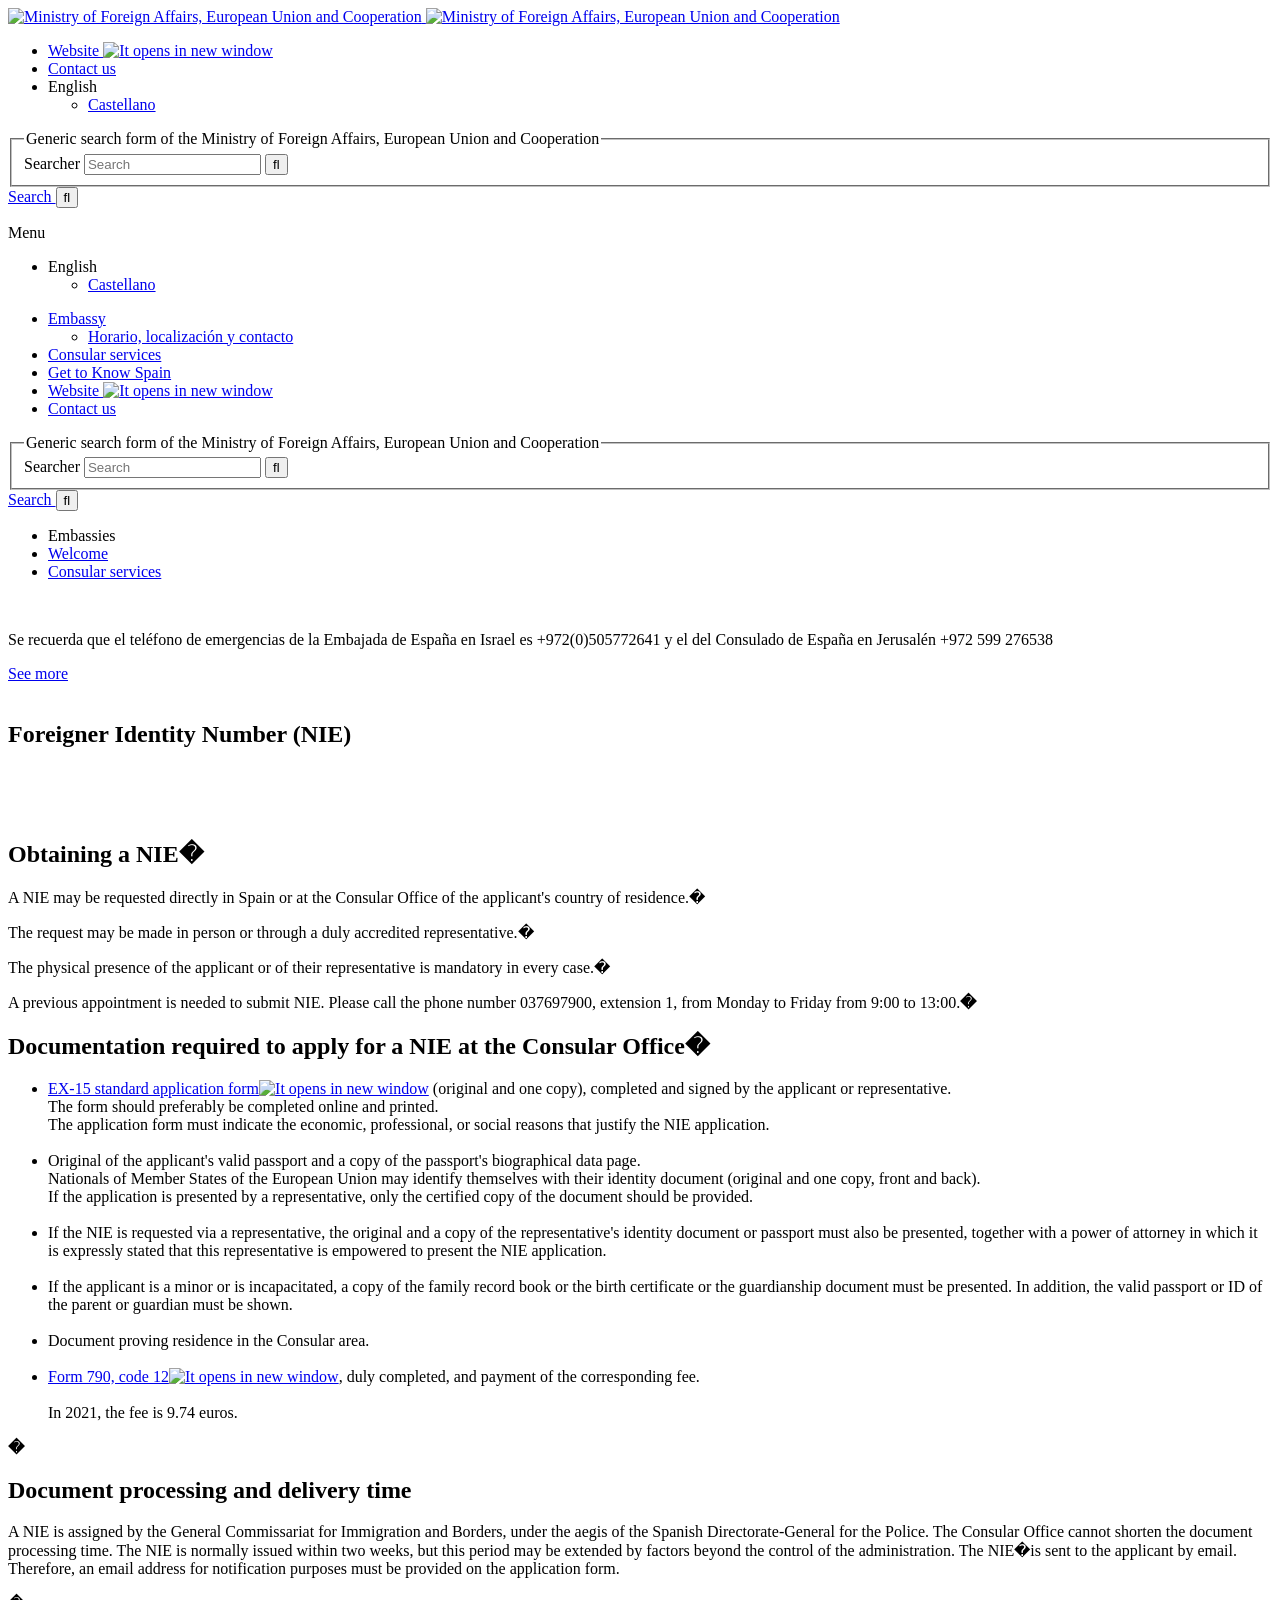
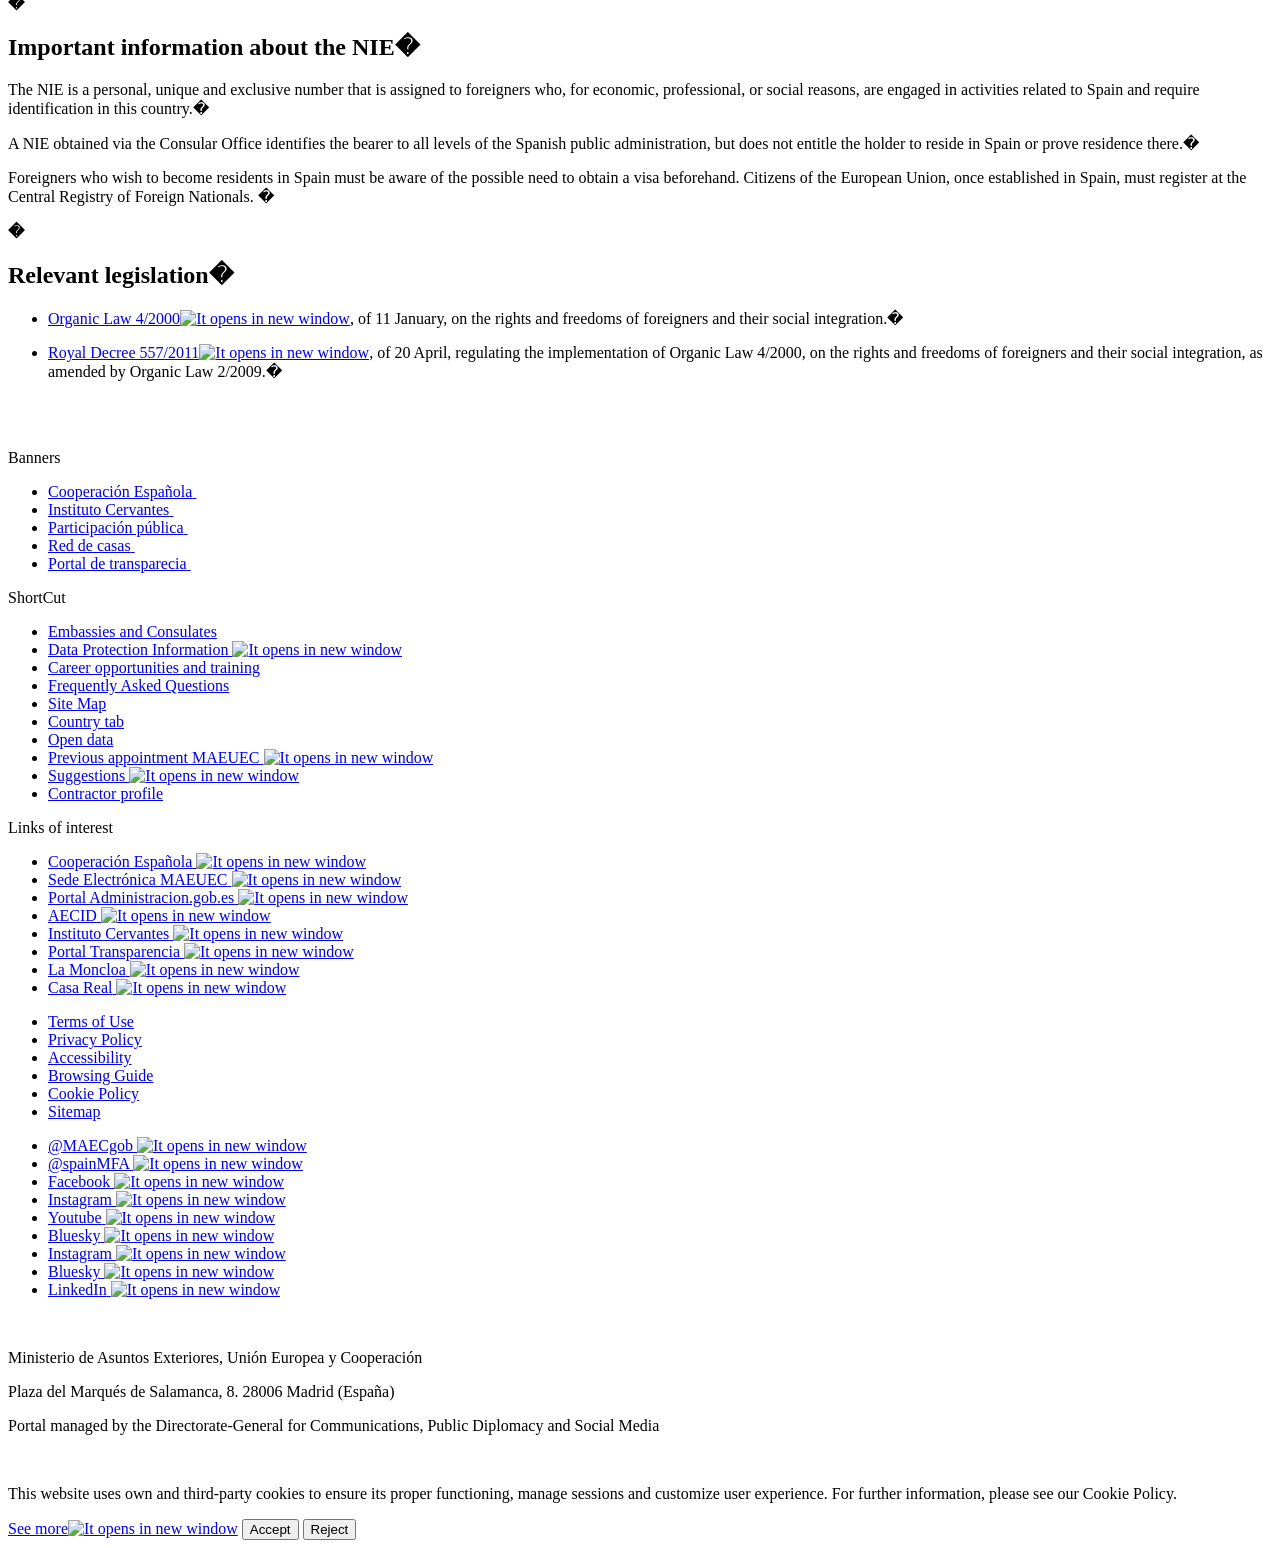
==== Exterior.html @ f7dedd5a "first commit / added a Scraper" ====
<!DOCTYPE html><html dir="ltr" lang="en-US"><head><meta http-equiv="X-UA-Compatible" content="IE=Edge"><meta name="viewport" content="width=device-width, initial-scale=1.0"><meta charset="utf-8"><meta name="google-site-verification" content="euDKNaMjl2_9D647EUohNILOEErAyKX3c_TVLtYQBLE"><link rel="shortcut icon" href="images/Favicon.ico" type="image/vnd.microsoft.icon" id="favicon"><title>Foreigner Identity Number (NIE)</title><script src="js/initstrings.js"></script><script src="js/init.js"></script><script src="ScriptResource.axd"></script><script src="js/blank.js"></script><script src="ScriptResource_1.axd"></script><script>RegisterSod("require.js","\u002f_layouts\u002f15\u002frequire.js?rev=4UhLIF\u00252FezOvmGnh\u00252Fs0LLpA\u00253D\u00253DTAG0");</script><script>RegisterSod("strings.js","\u002f_layouts\u002f15\u002f3082\u002fstrings.js?rev=L3YO7EIa1vDmCtORuAnTsQ\u00253D\u00253DTAG0");</script><script>RegisterSod("sp.res.resx","\u002f_layouts\u002f15\u002f3082\u002fsp.res.js?rev=J\u00252BxNHd1ikIXlPBl\u00252FKw\u00252FybQ\u00253D\u00253DTAG0");</script><script>RegisterSod("sp.runtime.js","\u002f_layouts\u002f15\u002fsp.runtime.js?rev=QZuY9EfO812\u00252FHP6vKipQPQ\u00253D\u00253DTAG0");RegisterSodDep("sp.runtime.js","sp.res.resx");</script><script>RegisterSod("sp.js","\u002f_layouts\u002f15\u002fsp.js?rev=IOhwsS2jiKK0lsxWx1LfFA\u00253D\u00253DTAG0");RegisterSodDep("sp.js","sp.runtime.js");RegisterSodDep("sp.js","sp.ui.dialog.js");RegisterSodDep("sp.js","sp.res.resx");</script><script>RegisterSod("sp.init.js","\u002f_layouts\u002f15\u002fsp.init.js?rev=v7C9ZcXmEYuhjJNLnCo66A\u00253D\u00253DTAG0");</script><script>RegisterSod("sp.ui.dialog.js","\u002f_layouts\u002f15\u002fsp.ui.dialog.js?rev=QfcC7vHW7hXFYDxqmPkuwQ\u00253D\u00253DTAG0");RegisterSodDep("sp.ui.dialog.js","sp.init.js");RegisterSodDep("sp.ui.dialog.js","sp.res.resx");</script><script>RegisterSod("core.js","\u002f_layouts\u002f15\u002fcore.js?rev=9kCBQNkpbQYAoiVcZpdkJA\u00253D\u00253DTAG0");RegisterSodDep("core.js","strings.js");</script><script>RegisterSod("menu.js","\u002f_layouts\u002f15\u002fmenu.js?rev=8L\u00252BIY1hT\u00252BbaFStnW1t8DHA\u00253D\u00253DTAG0");</script><script>RegisterSod("mQuery.js","\u002f_layouts\u002f15\u002fmquery.js?rev=G0XIYJI9ofOrcdJaLkhB7Q\u00253D\u00253DTAG0");</script><script>RegisterSod("callout.js","\u002f_layouts\u002f15\u002fcallout.js?rev=abeY2vrdWuf5SFGyZz0ZIA\u00253D\u00253DTAG0");RegisterSodDep("callout.js","strings.js");RegisterSodDep("callout.js","mQuery.js");RegisterSodDep("callout.js","core.js");</script><script>RegisterSod("sp.core.js","\u002f_layouts\u002f15\u002fsp.core.js?rev=bOK\u00252Bug\u00252FpfAotn0K8lTrAmw\u00253D\u00253DTAG0");RegisterSodDep("sp.core.js","strings.js");RegisterSodDep("sp.core.js","sp.init.js");RegisterSodDep("sp.core.js","core.js");</script><script>RegisterSod("clienttemplates.js","\u002f_layouts\u002f15\u002fclienttemplates.js?rev=oCuPrViEzAn0pDKB8CF8Zg\u00253D\u00253DTAG0");</script><script>RegisterSod("sharing.js","\u002f_layouts\u002f15\u002fsharing.js?rev=i\u00252BpkUadbMp0SRKzd7VVHng\u00253D\u00253DTAG0");RegisterSodDep("sharing.js","strings.js");RegisterSodDep("sharing.js","mQuery.js");RegisterSodDep("sharing.js","clienttemplates.js");RegisterSodDep("sharing.js","core.js");</script><script>RegisterSod("suitelinks.js","\u002f_layouts\u002f15\u002fsuitelinks.js?rev=xrG\u00252BRjaI5OPo7vtJxP\u00252B73A\u00253D\u00253DTAG0");RegisterSodDep("suitelinks.js","strings.js");RegisterSodDep("suitelinks.js","core.js");</script><script>RegisterSod("userprofile","\u002f_layouts\u002f15\u002fsp.userprofiles.js?rev=cx6U8sP\u00252ByP0OFLjk6ekyIg\u00253D\u00253DTAG0");RegisterSodDep("userprofile","sp.runtime.js");</script><script>RegisterSod("followingcommon.js","\u002f_layouts\u002f15\u002ffollowingcommon.js?rev=5I9u4X\u00252BpRYuWUuY6Og2tLA\u00253D\u00253DTAG0");RegisterSodDep("followingcommon.js","strings.js");RegisterSodDep("followingcommon.js","sp.js");RegisterSodDep("followingcommon.js","userprofile");RegisterSodDep("followingcommon.js","core.js");RegisterSodDep("followingcommon.js","mQuery.js");</script><script>RegisterSod("profilebrowserscriptres.resx","\u002f_layouts\u002f15\u002f3082\u002fprofilebrowserscriptres.js?rev=Q0jeR3lY56raUGvs8iu7RA\u00253D\u00253DTAG0");</script><script>RegisterSod("sp.ui.mysitecommon.js","\u002f_layouts\u002f15\u002fsp.ui.mysitecommon.js?rev=ex\u00252F9c\u00252BQRgevJOSeTAdF1EQ\u00253D\u00253DTAG0");RegisterSodDep("sp.ui.mysitecommon.js","sp.init.js");RegisterSodDep("sp.ui.mysitecommon.js","sp.runtime.js");RegisterSodDep("sp.ui.mysitecommon.js","userprofile");RegisterSodDep("sp.ui.mysitecommon.js","profilebrowserscriptres.resx");</script><script>RegisterSod("browserScript","\u002f_layouts\u002f15\u002fie55up.js?rev=FDfIxU6g4wVWGihfBF8EMQ\u00253D\u00253DTAG0");RegisterSodDep("browserScript","strings.js");</script><script>RegisterSod("inplview","\u002f_layouts\u002f15\u002finplview.js?rev=DyKtSizIeG1Okf5xG3fnOw\u00253D\u00253DTAG0");RegisterSodDep("inplview","strings.js");RegisterSodDep("inplview","core.js");RegisterSodDep("inplview","clienttemplates.js");RegisterSodDep("inplview","sp.js");</script><link type="text/xml" rel="alternate" href="/Embajadas/telaviv/en/ServiciosConsulares/_vti_bin/spsdisco.aspx"><link rel="canonical" href="https://www.exteriores.gob.es:443/Embajadas/telaviv/en/ServiciosConsulares/Paginas/Consular/NIE.aspx"><link href="css/jquery-ui.min.css" rel="stylesheet" media="screen"><link href="css/owl.carousel.min.css" rel="stylesheet" media="screen"><link href="css/owl.theme.default.min.css" rel="stylesheet" media="screen"><link href="css/bootstrap-grid.min.css" rel="stylesheet" media="screen"><link href="css/all.min.css" rel="stylesheet" media="screen"><link href="css/fontawesome.min.css" rel="stylesheet" media="screen"><link href="css/ol.css" rel="stylesheet" media="screen"><link href="css/ol-popup.css" rel="stylesheet" media="screen"><link href="css/stylesPCMain.min.css" rel="stylesheet" media="screen"><link href="css/stylesPC.min.css" rel="stylesheet" media="screen"></head><body onhashchange="if(typeof(_spBodyOnHashChange)!='undefined')_spBodyOnHashChange()"><span id="DeltaSPWebPartManager"> </span> <form method="post" action="./NIE.aspx" onsubmit="return WebForm_OnSubmit()" id="aspnetForm"> <div class="aspNetHidden"> <input type="hidden" name="_wpcmWpid" id="_wpcmWpid"> <input type="hidden" name="wpcmVal" id="wpcmVal"> <input type="hidden" name="MSOWebPartPage_PostbackSource" id="MSOWebPartPage_PostbackSource"> <input type="hidden" name="MSOTlPn_SelectedWpId" id="MSOTlPn_SelectedWpId"> <input type="hidden" name="MSOTlPn_View" id="MSOTlPn_View" value="0"> <input type="hidden" name="MSOTlPn_ShowSettings" id="MSOTlPn_ShowSettings" value="False"> <input type="hidden" name="MSOGallery_SelectedLibrary" id="MSOGallery_SelectedLibrary"> <input type="hidden" name="MSOGallery_FilterString" id="MSOGallery_FilterString"> <input type="hidden" name="MSOTlPn_Button" id="MSOTlPn_Button" value="none"> <input type="hidden" name="__EVENTTARGET" id="__EVENTTARGET"> <input type="hidden" name="__EVENTARGUMENT" id="__EVENTARGUMENT"> <input type="hidden" name="__REQUESTDIGEST" id="__REQUESTDIGEST" value="noDigest"> <input type="hidden" name="MSOSPWebPartManager_DisplayModeName" id="MSOSPWebPartManager_DisplayModeName" value="Browse"> <input type="hidden" name="MSOSPWebPartManager_ExitingDesignMode" id="MSOSPWebPartManager_ExitingDesignMode" value="false"> <input type="hidden" name="MSOWebPartPage_Shared" id="MSOWebPartPage_Shared"> <input type="hidden" name="MSOLayout_LayoutChanges" id="MSOLayout_LayoutChanges"> <input type="hidden" name="MSOLayout_InDesignMode" id="MSOLayout_InDesignMode"> <input type="hidden" name="_wpSelected" id="_wpSelected"> <input type="hidden" name="_wzSelected" id="_wzSelected"> <input type="hidden" name="MSOSPWebPartManager_OldDisplayModeName" id="MSOSPWebPartManager_OldDisplayModeName" value="Browse"> <input type="hidden" name="MSOSPWebPartManager_StartWebPartEditingName" id="MSOSPWebPartManager_StartWebPartEditingName" value="false"> <input type="hidden" name="MSOSPWebPartManager_EndWebPartEditing" id="MSOSPWebPartManager_EndWebPartEditing" value="false"> <input type="hidden" name="__VIEWSTATE" id="__VIEWSTATE" value="/[base64]"> </div><script>var theForm=document.forms['aspnetForm'];if(!theForm){theForm=document.aspnetForm;}
function __doPostBack(eventTarget,eventArgument){if(!theForm.onsubmit||(theForm.onsubmit()!=false)){theForm.__EVENTTARGET.value=eventTarget;theForm.__EVENTARGUMENT.value=eventArgument;theForm.submit();}}</script><script src="WebResource.axd"></script><script>var MSOWebPartPageFormName='aspnetForm';var g_presenceEnabled=true;var g_wsaEnabled=false;var g_correlationId='1cd9f9a1-17cd-20d8-e2ea-67191dfd9dc3';var g_wsaQoSEnabled=false;var g_wsaQoSDataPoints=[];var g_wsaRUMEnabled=false;var g_wsaLCID=3082;var g_wsaListTemplateId=850;var g_wsaSiteTemplateId='CMSPUBLISHING#0';var _fV4UI=true;var _spPageContextInfo={webServerRelativeUrl:"\u002fEmbajadas\u002ftelaviv\u002fen\u002fServiciosConsulares",webAbsoluteUrl:"https:\u002f\u002fwww.exteriores.gob.es\u002fEmbajadas\u002ftelaviv\u002fen\u002fServiciosConsulares",siteAbsoluteUrl:"https:\u002f\u002fwww.exteriores.gob.es\u002fEmbajadas\u002ftelaviv",serverRequestPath:"\u002fEmbajadas\u002ftelaviv\u002fen\u002fServiciosConsulares\u002fPaginas\u002fConsular\u002fNIE.aspx",layoutsUrl:"_layouts\u002f15",webTitle:"Consular services",webTemplate:"39",tenantAppVersion:"0",isAppWeb:false,Has2019Era:true,webLogoUrl:"\u002fEmbajadas\u002ftelaviv\u002fStyle Library\u002fPC\u002fImg\u002fcommon\u002flogoMinisterio.png",webLanguage:3082,currentLanguage:3082,currentUICultureName:"es-ES",currentCultureName:"en-US",clientServerTimeDelta:new Date("2026-02-23T16:46:15.3290715Z")-new Date(),updateFormDigestPageLoaded:new Date("2026-02-23T16:46:15.3290715Z"),siteClientTag:"4$$16.0.5513.1001",crossDomainPhotosEnabled:false,webUIVersion:15,webPermMasks:{High:16,Low:196673},pageListId:"{f6500bd7-2c32-4dd8-81e1-fa8d57e130b1}",pageItemId:7,pagePersonalizationScope:1,alertsEnabled:true,customMarkupInCalculatedFieldDisabled:true,siteServerRelativeUrl:"\u002fEmbajadas\u002ftelaviv",allowSilverlightPrompt:'True',isSiteAdmin:false};var L_Menu_BaseUrl="/Embajadas/telaviv/en/ServiciosConsulares";var L_Menu_LCID="3082";var L_Menu_SiteTheme="null";document.onreadystatechange=fnRemoveAllStatus;function fnRemoveAllStatus(){removeAllStatus(true)};var settingsCookies={"IdControlButtonAceptar":"ctl00_ctl56_ctl01_btnAceptar","IdControlButtonRechazar":"ctl00_ctl56_ctl01_btnRechazar","IdGoogle":"G-YHZBSPQRHE","LinkGoogle":"https://www.googletagmanager.com/gtag/js","CookieName":"cookiePortalCiudadano","CookieValue":"cookie cerrada","CookieDays":7,"IdContainerCookies":"ctl00_ctl56_ctl01"};var settingsCookies={"IdControlButtonAceptar":"ctl00_ctl57_ctl06_btnAceptar","IdControlButtonRechazar":"ctl00_ctl57_ctl06_btnRechazar","IdGoogle":"G-YHZBSPQRHE","LinkGoogle":"https://www.googletagmanager.com/gtag/js","CookieName":"cookiePortalCiudadano","CookieValue":"cookie cerrada","CookieDays":7,"IdContainerCookies":"ctl00_ctl57_ctl06"};var settingsCookies={"IdControlButtonAceptar":"ctl00_ctl57_ctl07_btnAceptar","IdControlButtonRechazar":"ctl00_ctl57_ctl07_btnRechazar","IdGoogle":"G-YHZBSPQRHE","LinkGoogle":"https://www.googletagmanager.com/gtag/js","CookieName":"cookiePortalCiudadano","CookieValue":"cookie cerrada","CookieDays":7,"IdContainerCookies":"ctl00_ctl57_ctl07"};var lazyLoadingSettings={"ClassNoLazyLoadings":"noLazy","ClassLazyLoadings":"lazy","EnabledLazyLoadings":true,"Timeout":200};Flighting.ExpFeatures=[480215056,1880287568,1561350208,302071836,3212816,69472768,4194310,-2113396707,268502022,-872284160,1049232,-2147421952,65536,65536,2097472,917504,-2147474174,1372324107,67108882,0,0,-2147483648,2097152,0,0,32768,0,0,0,0,0,0,0,0,0,0,0,0,0,0,0,0,0,0,0,0,0,0,0,0,0,0,0,0,0,0,0,0,0,0,0,0,0,0,0,0,0,0,0,0,0,0,0,0,0,0,0,0,0,0,0,0,0,0,32768];(function()
{if(typeof(window.SP)=="undefined")window.SP={};if(typeof(window.SP.YammerSwitch)=="undefined")window.SP.YammerSwitch={};var ysObj=window.SP.YammerSwitch;ysObj.IsEnabled=false;ysObj.TargetYammerHostName="www.yammer.com";})();</script><script src="js/blank.js"></script><script>(function(){if(typeof(_spBodyOnLoadFunctions)==='undefined'||_spBodyOnLoadFunctions===null){return;}
_spBodyOnLoadFunctions.push(function(){SP.SOD.executeFunc('core.js','FollowingDocument',function(){FollowingDocument();});});})();(function(){if(typeof(_spBodyOnLoadFunctions)==='undefined'||_spBodyOnLoadFunctions===null){return;}
_spBodyOnLoadFunctions.push(function(){SP.SOD.executeFunc('core.js','FollowingCallout',function(){FollowingCallout();});});})();if(typeof(DeferWebFormInitCallback)=='function')DeferWebFormInitCallback();function WebForm_OnSubmit(){UpdateFormDigest('\u002fEmbajadas\u002ftelaviv\u002fen\u002fServiciosConsulares',1440000);if(typeof(_spFormOnSubmitWrapper)!='undefined'){return _spFormOnSubmitWrapper();}else{return true;};return true;}</script><script>Sys.WebForms.PageRequestManager._initialize('ctl00$ScriptManager','aspnetForm',[],[],[],90,'ctl00');</script><div id="main-container">  <header> <div class="header__main-Wrapper"> <div class="header__main"> <a href="/" title="Return to main page"> <img alt="Ministry of Foreign Affairs, European Union and Cooperation" class="header__logo hide-in-desktop-moncloa noLazy" src="images/logoMinisterio.svg"> <img alt="Ministry of Foreign Affairs, European Union and Cooperation" class="header__logo hide-in-mobile noLazy" src="images/logoMinisterio.svg"> </a>     <div class="header__links-Wrapper"> <div class="header__links"> <nav class="header__nav1 hide-in-mobile"> <ul><li class="hide-in-mobile"> <a href="https://sede.maec.gob.es" title="It opens in new window: Website" target="_blank"> Website <img src="images/icon-external-link.svg" alt="It opens in new window" class="icon-external-link noLazy"></a> </li> <li class="hide-in-mobile"> <a href="/en/Ministerio/Paginas/Contacto.aspx" title="Contact us"> Contact us </a> </li> <li class="dropdown"> <div class="dropbtn"> English <span aria-hidden="true" class="fas fa-chevron-down"></span> </div> <div class="dropdown-content"> <ul><li class="ltr-text"> <a href="/Embajadas/telaviv/es" hreflang="es-ES"> <span lang="es-ES">Castellano</span> </a> </li></ul> </div> </li></ul> </nav> <div class="header__search hide-in-mobile"> <div class="search-Content ltr-text"> <div class="header__form"> <fieldset class="hide-in-desktop"><legend class="hide"> Generic search form of the Ministry of Foreign Affairs, European Union and Cooperation </legend><label for="ctl00_ctl56_ctl04_txtSearch" class="hide"> Searcher </label> <input name="ctl00$ctl56$ctl04$txtSearch" type="text" id="ctl00_ctl56_ctl04_txtSearch" placeholder="Search" class="header__searchBox"> <input type="button" name="ctl00$ctl56$ctl04$btnSearch" value="" onclick="WebForm_DoPostBackWithOptions(new WebForm_PostBackOptions(" ctl00$ctl56$ctl04$btnsearch","",true,"","",false,true))"="" id="ctl00_ctl56_ctl04_btnSearch" class="header__button fa fa-search"> </fieldset> <div class="hide-in-tablet"> <a href="/Embajadas/telaviv/en/Paginas/Resultados-busqueda.aspx" class="BtnSearchDesktop"> Search <input type="button" name="ctl00$ctl56$ctl04$ctl00" value="" onclick="WebForm_DoPostBackWithOptions(new WebForm_PostBackOptions(" ctl00$ctl56$ctl04$ctl00","",true,"","",false,true))"="" class="header__button fa fa-search"> </a> </div> </div> </div> </div> </div> </div> <div class="header__menu hide-in-desktop"> <span aria-hidden="true" class="fas fa-bars allign"></span> <p class="text__menu">Menu</p>  </div> </div> <div class="header__aux-Wrapper"> <div class="header__nav"> <nav class="header__nav2"> <div> <ul><li class="dropdown hide-in-desktop"> <div class="dropbtn"> English <span aria-hidden="true" class="fas fa-chevron-down"></span> </div> <div class="dropdown-content"> <ul><li class="ltr-text"> <a href="/Embajadas/telaviv/es" hreflang="es-ES"> <span lang="es-ES">Castellano</span> </a> </li></ul> </div> </li></ul> </div> <ul><li> <a class="itemMenu" href="/Embajadas/telaviv/en/Embajada"> Embassy <span class="fas fa-chevron-down"></span> </a> <ul class="twoColumns"><li> <a href="/Embajadas/telaviv/en/Embajada/Paginas/Horario,-localizaci%c3%b3n-y-contacto.aspx"> Horario, localización y contacto </a> </li></ul> </li> <li class="active"> <a class="itemMenu" href="/Embajadas/telaviv/en/ServiciosConsulares"> Consular services </a> </li> <li> <a class="itemMenu" href="/en/ServiciosAlCiudadano/Paginas/Conoce-Espana.aspx"> Get to Know Spain </a> </li> <li class="hide-in-desktop btn-direct-link"> <a class="itemMenu" href="https://sede.maec.gob.es" target="_blank" title="It opens in new window"> Website <img src="images/icon-external-link.svg" alt="It opens in new window" class="icon-external-link noLazy"></a> </li> <li class="hide-in-desktop btn-direct-link"> <a class="itemMenu" href="/en/Ministerio/Paginas/Contacto.aspx"> Contact us </a> </li></ul> </nav> </div> </div> </div> <div class="header__horizontal-stripe"></div>  <div class="header__aux-Wrapper-mobile"> <div class="header__search"> <div class="search-Content ltr-text"> <div class="header__form"> <fieldset class="hide-in-desktop"><legend class="hide"> Generic search form of the Ministry of Foreign Affairs, European Union and Cooperation </legend><label for="ctl00_ctl56_ctl06_txtSearch" class="hide"> Searcher </label> <input name="ctl00$ctl56$ctl06$txtSearch" type="text" id="ctl00_ctl56_ctl06_txtSearch" placeholder="Search" class="header__searchBox"> <input type="button" name="ctl00$ctl56$ctl06$btnSearch" value="" onclick="WebForm_DoPostBackWithOptions(new WebForm_PostBackOptions(" ctl00$ctl56$ctl06$btnsearch","",true,"","",false,true))"="" id="ctl00_ctl56_ctl06_btnSearch" class="header__button fa fa-search"> </fieldset> <div class="hide-in-tablet"> <a href="/Embajadas/telaviv/en/Paginas/Resultados-busqueda.aspx" class="BtnSearchDesktop"> Search <input type="button" name="ctl00$ctl56$ctl06$ctl00" value="" onclick="WebForm_DoPostBackWithOptions(new WebForm_PostBackOptions(" ctl00$ctl56$ctl06$ctl00","",true,"","",false,true))"="" class="header__button fa fa-search"> </a> </div> </div> </div> </div> </div> <div class="header__breadcrumb-static"> <ul><li> <span>Embassies</span> </li> <li> <a href="/Embajadas/telaviv/en">Welcome</a> </li> <li> <a href="/Embajadas/telaviv/en/ServiciosConsulares">Consular services</a> </li></ul> </div> </header> <div id="ctl00_ctl56_ctl08_pnLocal"> <div class="alert__msg-Wrapper"> <div class="alert__content"> <img alt="" class="alert__icon lazy" src="" data-src="/Style%20Library/PC/Img/icons/icon-custom-alert.svg"> <p class="alert__text"> Se recuerda que el teléfono de emergencias de la Embajada de España en Israel es +972(0)505772641 y el del Consulado de España en Jerusalén +972 599 276538 </p> </div> <div class="alert__buttons"> <a class="alert__viewMore" href="/es/ServiciosAlCiudadano/Paginas/Detalle-recomendaciones-de-viaje.aspx?trc=Israel"> See more</a> </div> </div> </div> <main> <div class="banner__img-Wrapper"> <div class="banner__img-full"> <img class="banner__img noLazy" src="images/cabe-serv-al-ciudadano.jpg" alt=""> </div> </div> <div class="row max-container pt-0 pb-0"> <div class="col-12 col-md-8 col-lg-9"> <section class="body__detail-Wrapper"> <div class="single__detail-Wrapper"> <div id="ctl00_PlaceHolderMain_displayTitlePage" class="section__header-title"> <h1>Foreigner Identity Number (NIE)</h1> </div> <div class="single__text"> <div> ​<p><br></p><h2>Obtaining a NIE�</h2><p>A NIE may be requested directly in Spain or at the Consular Office of the applicant's country of residence.�</p><p>The request may be made in person or through a duly accredited representative.�</p><p>The physical presence of the applicant or of their representative is mandatory in every case.�</p><p>A previous appointment is needed to submit NIE. Please call the phone number 037697900, extension 1, from Monday to Friday from 9:00 to 13:00.​<strong>�</strong></p><h2>Documentation required to apply for a NIE at the Consular Office<strong>�</strong></h2><ul><li> <a href="https://www.inclusion.gob.es/documents/410169/2156469/15-Formulario_NIE_y_certificados.pdf/3d63419b-0ff8-4c5c-3404-22d602bc9b6a?version=1.0&t=1674731355836&download=false" target="_blank" title="It opens in new window">EX-15 standard applicati​on form<img src="images/icon-external-link.svg" alt="It opens in new window" class="icon-external-link noLazy"></a> (original and one copy), completed and signed by the applicant or representative.<br>The form should preferably be completed online and printed.<br>The application form must indicate the economic, professional, or social reasons that justify the NIE application.<br><br></li><li>Original of the applicant's valid passport and a copy of the passport's biographical data page.<br>Nationals of Member States of the European Union may identify themselves with their identity document (original and one copy, front and back).<br>If the application is presented by a representative, only the certified copy of the document should be provided.<br><br></li><li>If the NIE is requested via a representative, the original and a copy of the representative's identity document or passport must also be presented, together with a power of attorney in which it is expressly stated that this representative is empowered to present the NIE application.<br><br></li><li>If the applicant is a minor or is incapacitated, a copy of the family record book or the birth certificate or the guardianship document must be presented. In addition, the valid passport or ID of the parent or guardian must be shown.<br><br></li><li>Document proving residence in the Consular area.<br><br></li><li> <a href="https://sede.policia.gob.es/Tasa790_012/" target="_blank" title="It opens in new window">Form 790, code 12<img src="images/icon-external-link.svg" alt="It opens in new window" class="icon-external-link noLazy"></a>, duly completed, and payment of the corresponding fee.<br><br>In 2021, the fee is 9.74 euros.<br></li></ul><p> <strong>�</strong></p><h2>Document processing and delivery time<br></h2><p>A NIE is assigned by the General Commissariat for Immigration and Borders, under the aegis of the Spanish Directorate-General for the Police. The Consular Office cannot shorten the document processing time. The NIE is normally issued within two weeks, but this period may be extended by factors beyond the control of the administration. The NIE�is sent to the applicant by email. Therefore, an email address for notification purposes must be provided on the application form.</p><p> <strong>�</strong></p><h2>Important information about the NIE<strong>�</strong></h2><p>The NIE is a personal, unique and exclusive number that is assigned to foreigners who, for economic, professional, or social reasons, are engaged in activities related to Spain and require identification in this country.�</p><p>A NIE obtained via the Consular Office identifies the bearer to all levels of the Spanish public administration, but does not entitle the holder to reside in Spain or prove residence there.�</p><p>Foreigners who wish to become residents in Spain must be aware of the possible need to obtain a visa beforehand. Citizens of the European Union, once established in Spain, must register at the Central Registry of Foreign Nationals. �</p><p> <strong>�</strong></p><h2>Relevant legislation<strong>�</strong></h2><ul><li> <a href="https://www.boe.es/buscar/act.php?id=BOE-A-2000-544" target="_blank" title="It opens in new window">Organic Law 4/2000<img src="images/icon-external-link.svg" alt="It opens in new window" class="icon-external-link noLazy"></a>, of 11 January, on the rights and freedoms of foreigners and their social integration.�</li></ul><ul><li> <a href="https://www.boe.es/buscar/act.php?id=BOE-A-2011-7703" target="_blank" title="It opens in new window">Royal Decree 557/2011<img src="images/icon-external-link.svg" alt="It opens in new window" class="icon-external-link noLazy"></a>, of 20 April, regulating the implementation of Organic Law 4/2000, on the rights and freedoms of foreigners and their social integration, as amended by Organic Law 2/2009.�<br></li></ul><p> <br> <br> </p> </div> </div> </div> </section> </div> <div class="col-12 col-md-4 col-lg-3 aside-right"> <aside class="aside__detail-Wrapper"> </aside> </div> </div> </main> <footer> <section class="list__sponsor-Wrapper"> <div class="container-fluid"> <div class="section__header-secondary hide"> Banners </div> <ul class="list__sponsor row"><li class="col-12 col-sm-6 col-md-4 col-lg-3 col-xl-2"> <a href="https://www.cooperacionespanola.es" title="It opens in new window: Cooperación Española" target="_blank"> <span class="hide">Cooperación Española</span> <img class="list__img lazy" src="" alt="" width="180" data-src="/PublishingImages/Banners/BANNER_COOP.jpg"> </a> </li> <li class="col-12 col-sm-6 col-md-4 col-lg-3 col-xl-2"> <a href="https://www.cervantes.es" title="It opens in new window: Instituto Cervantes" target="_blank"> <span class="hide">Instituto Cervantes</span> <img class="list__img lazy" src="" alt="" width="180" data-src="/PublishingImages/Banners/CERVANTES.svg"> </a> </li> <li class="col-12 col-sm-6 col-md-4 col-lg-3 col-xl-2"> <a href="/es/ServiciosAlCiudadano/ParticipacionPublica" title="It opens in new window: Participación pública" target="_blank"> <span class="hide">Participación pública</span> <img class="list__img lazy" src="" alt="" width="180" data-src="/PublishingImages/Banners/PARTICIPACION_PUBLICA.svg"> </a> </li> <li class="col-12 col-sm-6 col-md-4 col-lg-3 col-xl-2"> <a href="/es/Ministerio/OrganismosVinculados/Paginas/Red-de-Casas.aspx" title="It opens in new window: Red de casas" target="_blank"> <span class="hide">Red de casas</span> <img class="list__img lazy" src="" alt="" width="180" data-src="/PublishingImages/Banners/RED_DE_CASAS.svg"> </a> </li> <li class="col-12 col-sm-6 col-md-4 col-lg-3 col-xl-2"> <a href="https://transparencia.gob.es" title="It opens in new window: Portal de transparecia" target="_blank"> <span class="hide">Portal de transparecia</span> <img class="list__img lazy" src="" alt="" width="180" data-src="/PublishingImages/Banners/TRANSPARENCIA.svg"> </a> </li></ul> </div> </section> <section class="list__links-Wrapper"> <div class="container-fluid list__links"> <div class="row max-container"> <div class="col-md-6"> <div class="section__header-secondary"> ShortCut </div> <ul class="columns" data-columns="2"><li> <a href="/en/EmbajadasConsulados" title="Embassies and Consulates"> Embassies and Consulates </a> </li> <li> <a href="/Documents/PoliticasPrivacidad/Politica%20de%20Privacidad.%20RGPD%20v4.pdf" title="It opens in new window: Data Protection Information" target="_blank"> Data Protection Information <img src="images/icon-external-link.svg" alt="It opens in new window" class="icon-external-link noLazy"></a> </li> <li> <a href="/en/ServiciosAlCiudadano/TablonDeAnuncios" title="Career opportunities and training"> Career opportunities and training </a> </li> <li> <a href="/en/ServiciosAlCiudadano/Paginas/FAQs.aspx" title="Frequently Asked Questions"> Frequently Asked Questions </a> </li> <li> <a href="/en/Paginas/Mapa-web.aspx" title="Site Map"> Site Map </a> </li> <li> <a href="/en/Comunicacion/Paginas/Ficha.aspx" title="Country tab"> Country tab </a> </li> <li> <a href="/en/Paginas/Datos-abiertos.aspx" title="Open data"> Open data </a> </li> <li> <a href="https://sede.maec.gob.es/pagina/index/directorio/citaprevia" title="It opens in new window: Previous appointment MAEUEC" target="_blank"> Previous appointment MAEUEC <img src="images/icon-external-link.svg" alt="It opens in new window" class="icon-external-link noLazy"></a> </li> <li> <a href="https://sede.maec.gob.es/procedimientos/portada/ida/925/idp/58" title="It opens in new window: Suggestions" target="_blank"> Suggestions <img src="images/icon-external-link.svg" alt="It opens in new window" class="icon-external-link noLazy"></a> </li> <li> <a href="https://contrataciondelestado.es/wps/portal/!ut/p/b0/DcoxDoAgDEDRI3XWxMG464h0q1JIAxRCUK8v23_JB4QTUOmVQF2KUhq2jrkm0ThXbl7SVrQ36qSdwQACPpfcdI_9aIF0NNiAk49OdpO-BWrO6w_EW4qz/" title="Contractor profile "> Contractor profile </a> </li></ul> </div> <div class="col-md-6"> <div class="section__header-secondary"> Links of interest </div> <ul class="columns ltr-text" data-columns="2"><li> <a href="https://www.cooperacionespanola.es/" title="It opens in new window: Cooperación Española" target="_blank"> <span lang="es-ES">Cooperación Española</span> <img src="images/icon-external-link.svg" alt="It opens in new window" class="icon-external-link noLazy"></a> </li> <li> <a href="https://sede.maec.gob.es/" title="It opens in new window: Sede Electrónica MAEUEC" target="_blank"> <span lang="es-ES">Sede Electrónica MAEUEC</span> <img src="images/icon-external-link.svg" alt="It opens in new window" class="icon-external-link noLazy"></a> </li> <li> <a href="https://administracion.gob.es/pag_Home/index.html#.XUfurOgzZPY/" title="It opens in new window: Portal Administracion.gob.es" target="_blank"> <span lang="es-ES">Portal Administracion.gob.es</span> <img src="images/icon-external-link.svg" alt="It opens in new window" class="icon-external-link noLazy"></a> </li> <li> <a href="http://www.aecid.es/ES" title="It opens in new window: AECID" target="_blank"> <span lang="es-ES">AECID</span> <img src="images/icon-external-link.svg" alt="It opens in new window" class="icon-external-link noLazy"></a> </li> <li> <a href="https://cervantes.org/" title="It opens in new window: Instituto Cervantes" target="_blank"> <span lang="es-ES">Instituto Cervantes</span> <img src="images/icon-external-link.svg" alt="It opens in new window" class="icon-external-link noLazy"></a> </li> <li> <a href="https://transparencia.gob.es/" title="It opens in new window: Portal Transparencia" target="_blank"> <span lang="es-ES">Portal Transparencia</span> <img src="images/icon-external-link.svg" alt="It opens in new window" class="icon-external-link noLazy"></a> </li> <li> <a href="https://www.lamoncloa.gob.es/" title="It opens in new window: La Moncloa" target="_blank"> <span lang="es-ES">La Moncloa</span> <img src="images/icon-external-link.svg" alt="It opens in new window" class="icon-external-link noLazy"></a> </li> <li> <a href="http://www.casareal.es/" title="It opens in new window: Casa Real" target="_blank"> <span lang="es-ES">Casa Real</span> <img src="images/icon-external-link.svg" alt="It opens in new window" class="icon-external-link noLazy"></a> </li></ul> </div> </div> </div> </section> <section class="footer__info-Wrapper"> <div class="container-fluid footer__info"> <div class="row max-container"> <div class="footer__info-ulContainer col-12 col-sm-12 col-md-8 col-lg-8 col-xl-9"> <ul class="footer__list"><li> <a href="/en/Paginas/AvisoLegal.aspx" title="Terms of Use"> Terms of Use </a> </li> <li> <a href="/en/Paginas/Politica-de-privacidad.aspx" title="Privacy Policy"> Privacy Policy </a> </li> <li> <a href="/en/Paginas/accesibilidad.aspx" title="Accessibility"> Accessibility </a> </li> <li> <a href="/en/Paginas/navegacion.aspx" title="Browsing Guide"> Browsing Guide </a> </li> <li> <a href="/en/Paginas/Cookies.aspx" title="Cookie Policy"> Cookie Policy </a> </li> <li> <a href="/en/Paginas/Mapa-web.aspx" title="Sitemap"> Sitemap </a> </li></ul> </div> <div class="footer__rrss col-10 col-sm-7 col-md-4 col-lg-4 col-xl-3"> <ul class="header__social"><li> <a href="https://twitter.com/MAECgob" title="It opens in new window: @MAECgob" target="_blank"> <span class="hide">@MAECgob</span> <span class="fab fa-brands fa-x-twitter" title="@MAECgob"></span> <img src="images/icon-external-link.svg" alt="It opens in new window" class="icon-external-link noLazy"></a> </li> <li> <a href="https://x.com/spainmfa" title="It opens in new window: @spainMFA" target="_blank"> <span class="hide">@spainMFA</span> <span class="fab fa-brands fa-x-twitter" title="@spainMFA"></span> <img src="images/icon-external-link.svg" alt="It opens in new window" class="icon-external-link noLazy"></a> </li> <li> <a href="https://www.facebook.com/Exteriores.maec" title="It opens in new window: Facebook" target="_blank"> <span class="hide">Facebook</span> <span class="fab fa-facebook-f" title="Facebook"></span> <img src="images/icon-external-link.svg" alt="It opens in new window" class="icon-external-link noLazy"></a> </li> <li> <a href="https://www.instagram.com/exteriores.Reaim" title="It opens in new window: Instagram" target="_blank"> <span class="hide">Instagram</span> <span class="fab fa-instagram" title="Instagram"></span> <img src="images/icon-external-link.svg" alt="It opens in new window" class="icon-external-link noLazy"></a> </li> <li> <a href="https://www.youtube.com/user/canalmaectv" title="It opens in new window: Youtube" target="_blank"> <span class="hide">Youtube</span> <span class="fab fa-youtube" title="Youtube"></span> <img src="images/icon-external-link.svg" alt="It opens in new window" class="icon-external-link noLazy"></a> </li> <li> <a href="https://bsky.app/profile/REAIM.bsky.social" title="It opens in new window: Bluesky" target="_blank"> <span class="hide">Bluesky</span> <span class="fab fa-bluesky" title="Bluesky"></span> <img src="images/icon-external-link.svg" alt="It opens in new window" class="icon-external-link noLazy"></a> </li> <li> <a href="https://www.instagram.com/exteriores.maec" title="It opens in new window: Instagram" target="_blank"> <span class="hide">Instagram</span> <span class="fab fa-instagram" title="Instagram"></span> <img src="images/icon-external-link.svg" alt="It opens in new window" class="icon-external-link noLazy"></a> </li> <li> <a href="https://bsky.app/profile/exterioresgob.bsky.social" title="It opens in new window: Bluesky" target="_blank"> <span class="hide">Bluesky</span> <span class="fab fa-bluesky" title="Bluesky"></span> <img src="images/icon-external-link.svg" alt="It opens in new window" class="icon-external-link noLazy"></a> </li> <li> <a href="https://es.linkedin.com/company/ministerio-de-asuntos-exteriores-union-europea-y-cooperacion" title="It opens in new window: LinkedIn" target="_blank"> <span class="hide">LinkedIn</span> <span class="fab fa-linkedin-in" title="LinkedIn"></span> <img src="images/icon-external-link.svg" alt="It opens in new window" class="icon-external-link noLazy"></a> </li></ul> </div> <div class="footer__logo col-12 col-sm-12 col-md-12 col-xl-12"> <img class="img__logo noLazy" alt="" src="images/LogoMinisterioBN.svg"> </div> <div class="col-12 col-sm-12 ltr-text"> <p class="footer__title"> Ministerio de Asuntos Exteriores, Unión Europea y Cooperación </p> <p class="footer__text"> Plaza del Marqués de Salamanca, 8. 28006 Madrid (España) </p> <p class="footer__text"> Portal managed by the Directorate-General for Communications, Public Diplomacy and Social Media </p> </div> </div> </div> </section> </footer>  <div class="alert__msg-Wrapper Disclaimer_cookies hide" id="ctl00_ctl57_ctl07"> <div class="alert__content" dir="ltr"> <img alt="" class="alert__icon lazy" src="" data-src="/Style%20Library/PC/Img/icons/icon-info.svg"> <p lang="es-ES" class="alert__text"> This website uses own and third-party cookies to ensure its proper functioning, manage sessions and customize user experience. For further information, please see our Cookie Policy.</p> </div> <div class="alert__buttons"> <a class="alert__viewMore" href="/es/Paginas/Cookies.aspx" target="_blank" title="It opens in new window"> See more<img src="images/icon-external-link.svg" alt="It opens in new window" class="icon-external-link noLazy"></a> <input type="submit" name="ctl00$ctl57$ctl07$btnAceptar" value="Accept" onclick="WebForm_DoPostBackWithOptions(new WebForm_PostBackOptions(" ctl00$ctl57$ctl07$btnaceptar","",true,"","",false,false))"="" id="ctl00_ctl57_ctl07_btnAceptar" class="alert__viewMore"> <input type="submit" name="ctl00$ctl57$ctl07$btnRechazar" value="Reject" onclick="WebForm_DoPostBackWithOptions(new WebForm_PostBackOptions(" ctl00$ctl57$ctl07$btnrechazar","",true,"","",false,false))"="" id="ctl00_ctl57_ctl07_btnRechazar" class="alert__viewMore"> </div> </div>   <div class="alert__msg-Wrapper googleCookies hide" id="G-YHZBSPQRHE srcLink='https://www.googletagmanager.com/gtag/js"> </div> </div> <div class="aspNetHidden"> <input type="hidden" name="__VIEWSTATEGENERATOR" id="__VIEWSTATEGENERATOR" value="DDD9F58A"> <input type="hidden" name="__EVENTVALIDATION" id="__EVENTVALIDATION" value="/wEdAA0RyvyKRk+IsUNGouTekkveL5fdhulmtdoLA52gNsRcJBoTw4F23vX8iejQe+tcm0J2eJFF+ruUXLe3RwtWIFQBFam4ai/ajgh5Pp6mKKmEO5Fw9/PmfBLPAmsiD2OPQUeUNc9FbStgblGMr0T2yj91EegxSb1nMp+d/HAzMFl+4B/nWRj6ZfBgxGndTbrWGAWl1O3qLdHPqdvt8u7nhiFvYdwIuPFhrfB/tJg9GKRYapNnLrNINE3waO7pIye/KhQ4ktFQ+xGi3u8ZPEsRC/YG8DJpqpn+PPzJfY/b4uRyFDZ9SA0FXty03EqS2+Rl3Bs="> </div><script>var _spFormDigestRefreshInterval=1440000;IsSPSocialSwitchEnabled=function(){return true;};var _fV4UI=true;function _RegisterWebPartPageCUI()
{var initInfo={editable:false,isEditMode:false,allowWebPartAdder:false,listId:"{f6500bd7-2c32-4dd8-81e1-fa8d57e130b1}",itemId:7,recycleBinEnabled:true,enableMinorVersioning:true,enableModeration:true,forceCheckout:true,rootFolderUrl:"\u002fEmbajadas\u002ftelaviv\u002fen\u002fServiciosConsulares\u002fPaginas",itemPermissions:{High:16,Low:196673}};SP.Ribbon.WebPartComponent.registerWithPageManager(initInfo);var wpcomp=SP.Ribbon.WebPartComponent.get_instance();var hid;hid=document.getElementById("_wpSelected");if(hid!=null)
{var wpid=hid.value;if(wpid.length>0)
{var zc=document.getElementById(wpid);if(zc!=null)
wpcomp.selectWebPart(zc,false);}}
hid=document.getElementById("_wzSelected");if(hid!=null)
{var wzid=hid.value;if(wzid.length>0)
{wpcomp.selectWebPartZone(null,wzid);}}};function __RegisterWebPartPageCUI(){ExecuteOrDelayUntilScriptLoaded(_RegisterWebPartPageCUI,"sp.ribbon.js");}
_spBodyOnLoadFunctionNames.push("__RegisterWebPartPageCUI");var __wpmExportWarning='This Web Part Page has been personalized. As a result, one or more Web Part properties may contain confidential information. Make sure the properties contain information that is safe for others to read. After exporting this Web Part, view properties in the Web Part description file (.WebPart) by using a text editor such as Microsoft Notepad.';var __wpmCloseProviderWarning='You are about to close this Web Part.  It is currently providing data to other Web Parts, and these connections will be deleted if this Web Part is closed.  To close this Web Part, click OK.  To keep this Web Part, click Cancel.';var __wpmDeleteWarning='You are about to permanently delete this Web Part.  Are you sure you want to do this?  To delete this Web Part, click OK.  To keep this Web Part, click Cancel.';var g_clientIdDeltaPlaceHolderUtilityContent="DeltaPlaceHolderUtilityContent";</script></form> <span id="DeltaPlaceHolderUtilityContent"> </span><script src="js/jquery.min.js"></script><script src="js/jquery-ui.min.js"></script><script src="js/jquery-ui-i18n.min.js"></script><script src="js/owl.carousel.min.js"></script><script src="js/imageMapResizer.min.js"></script><script src="js/ol.js"></script><script src="js/ol-popup.js"></script><script src="js/scriptPC.min.js"></script><script src="js/scriptAnalytics.js"></script><script async="" src="js/cse.js"></script></body></html>
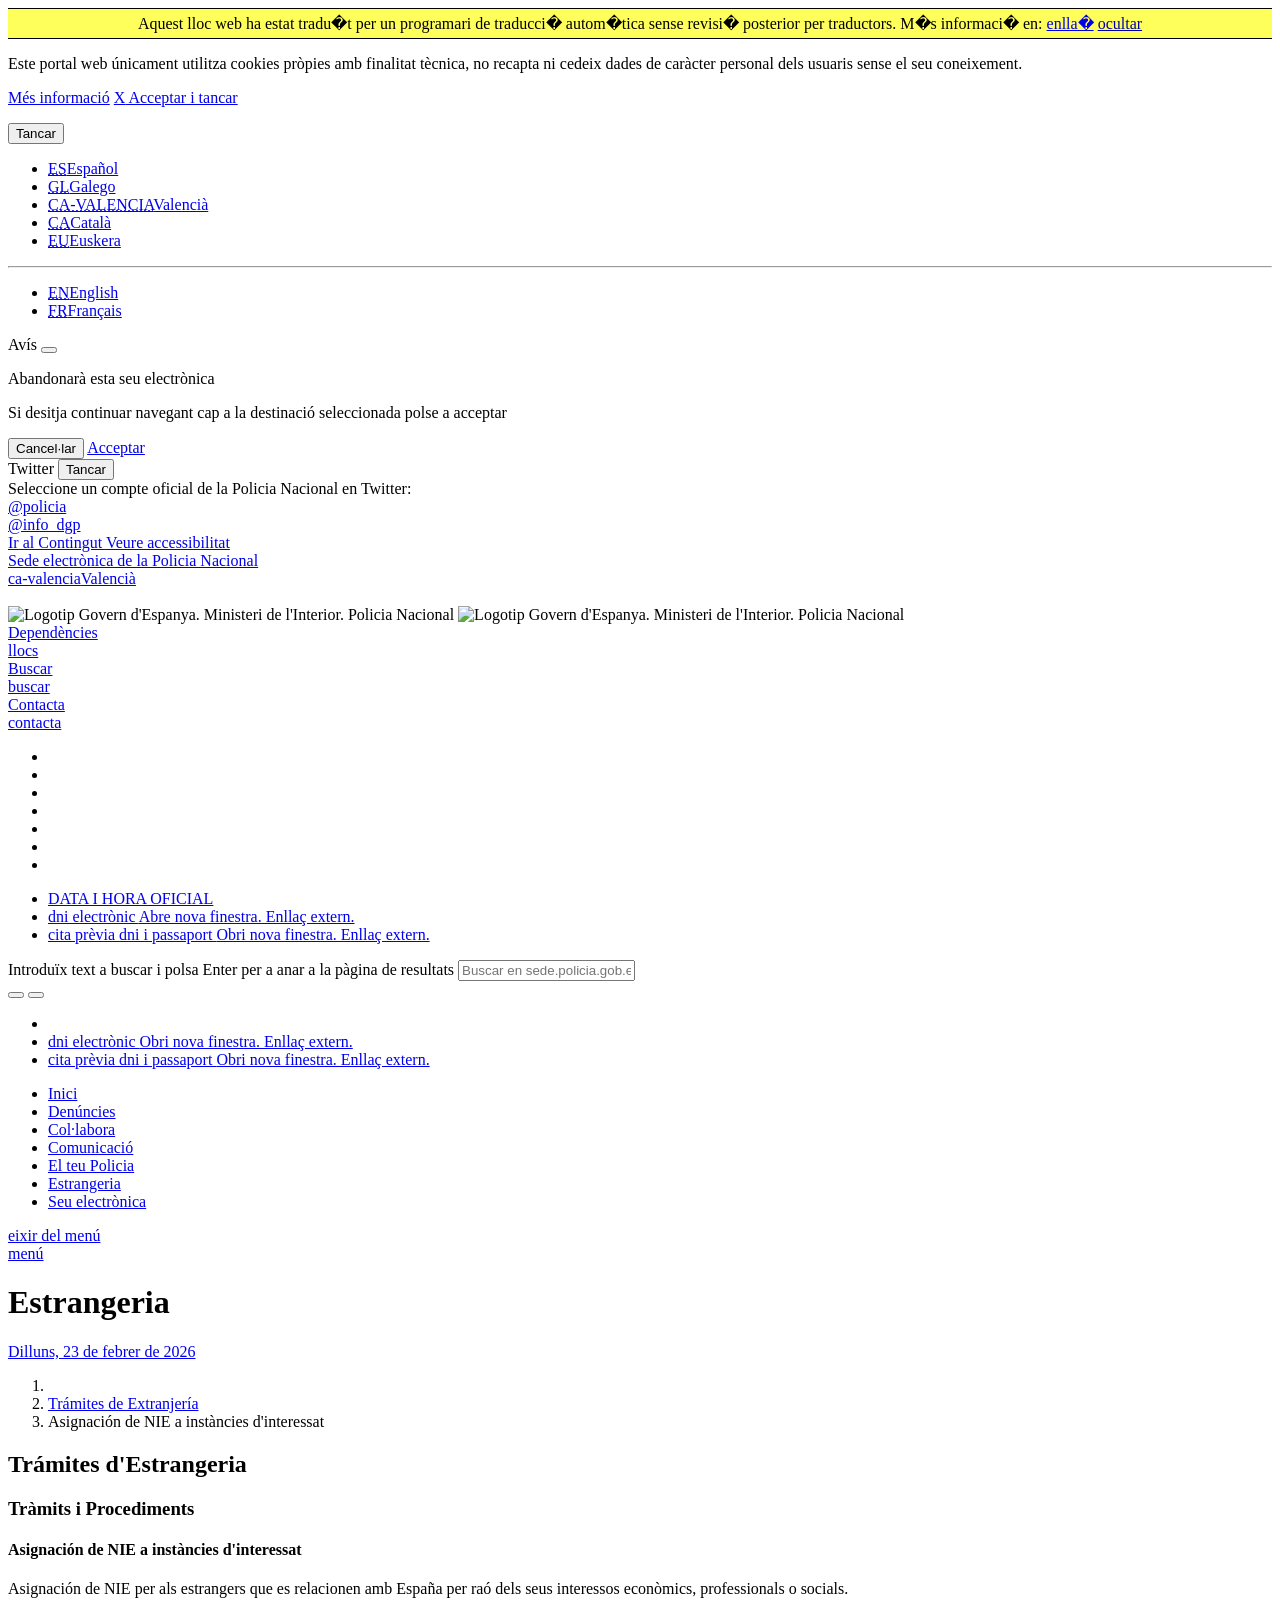
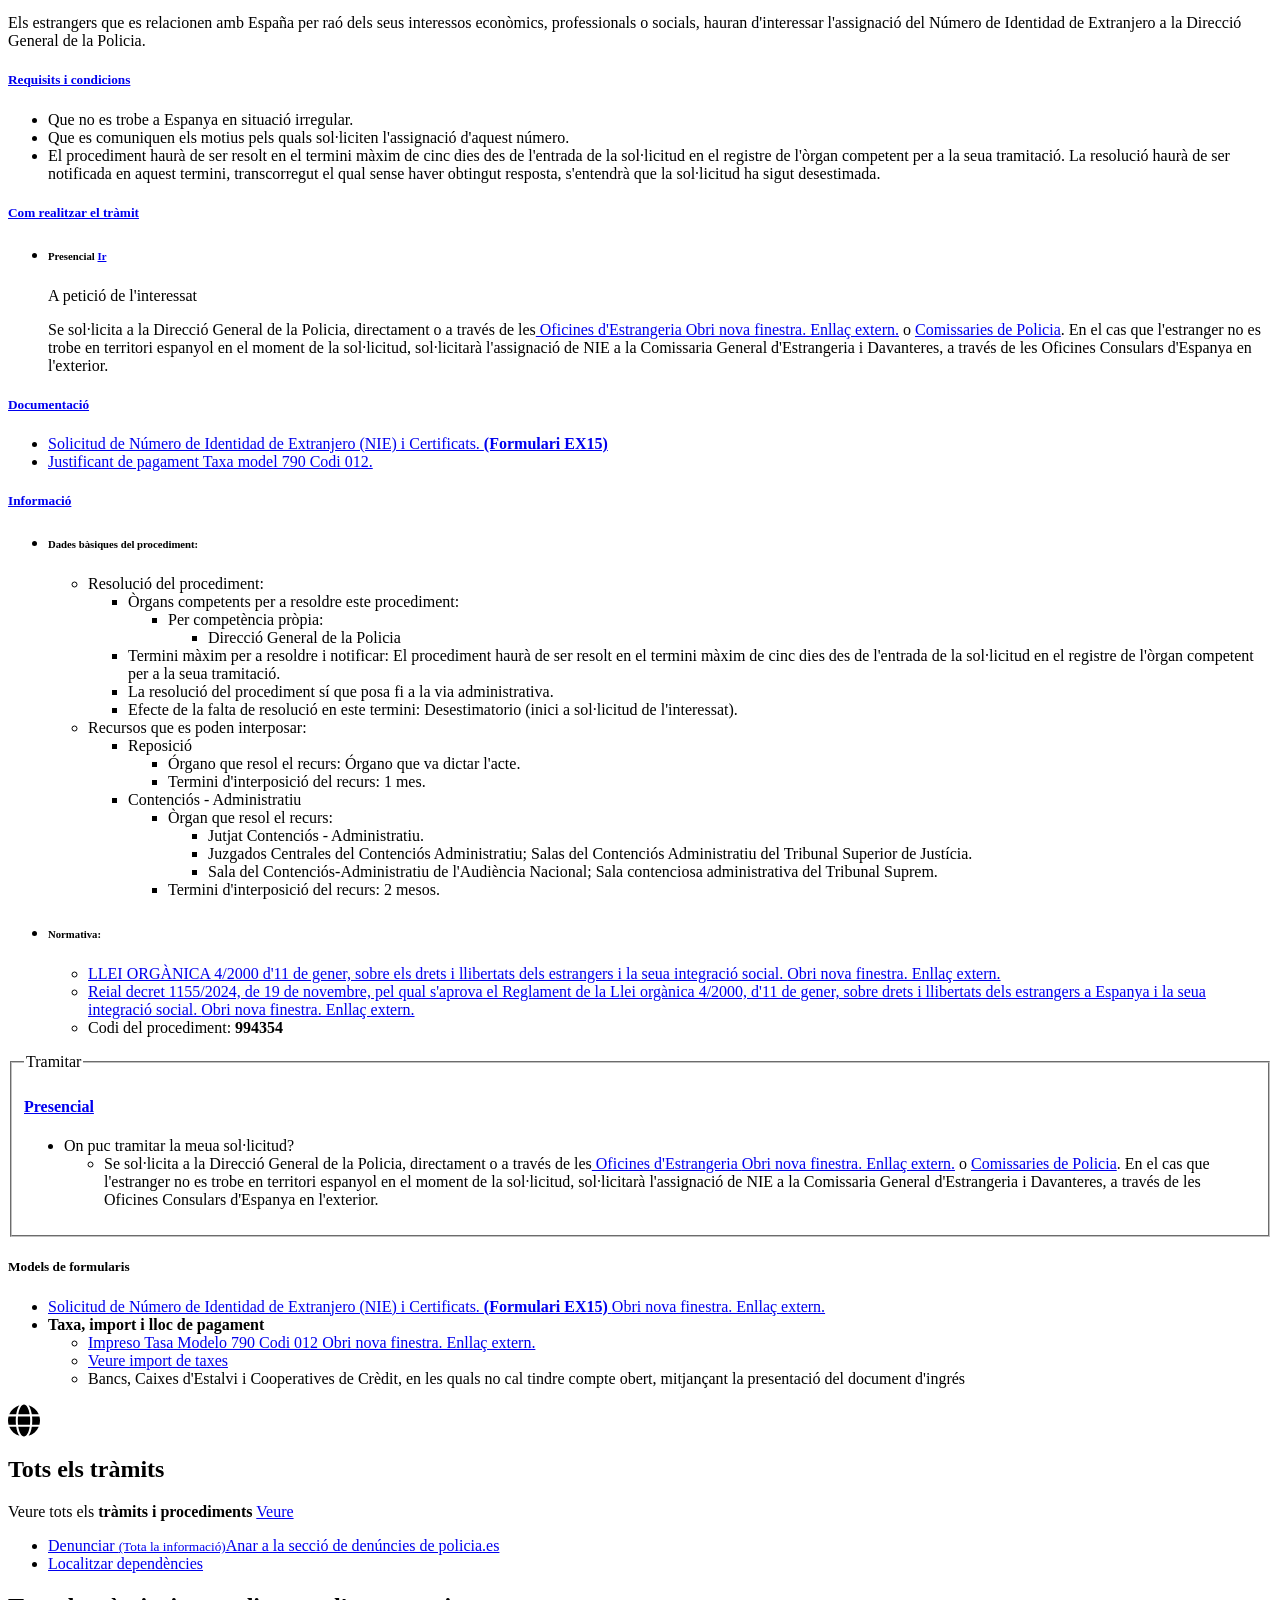
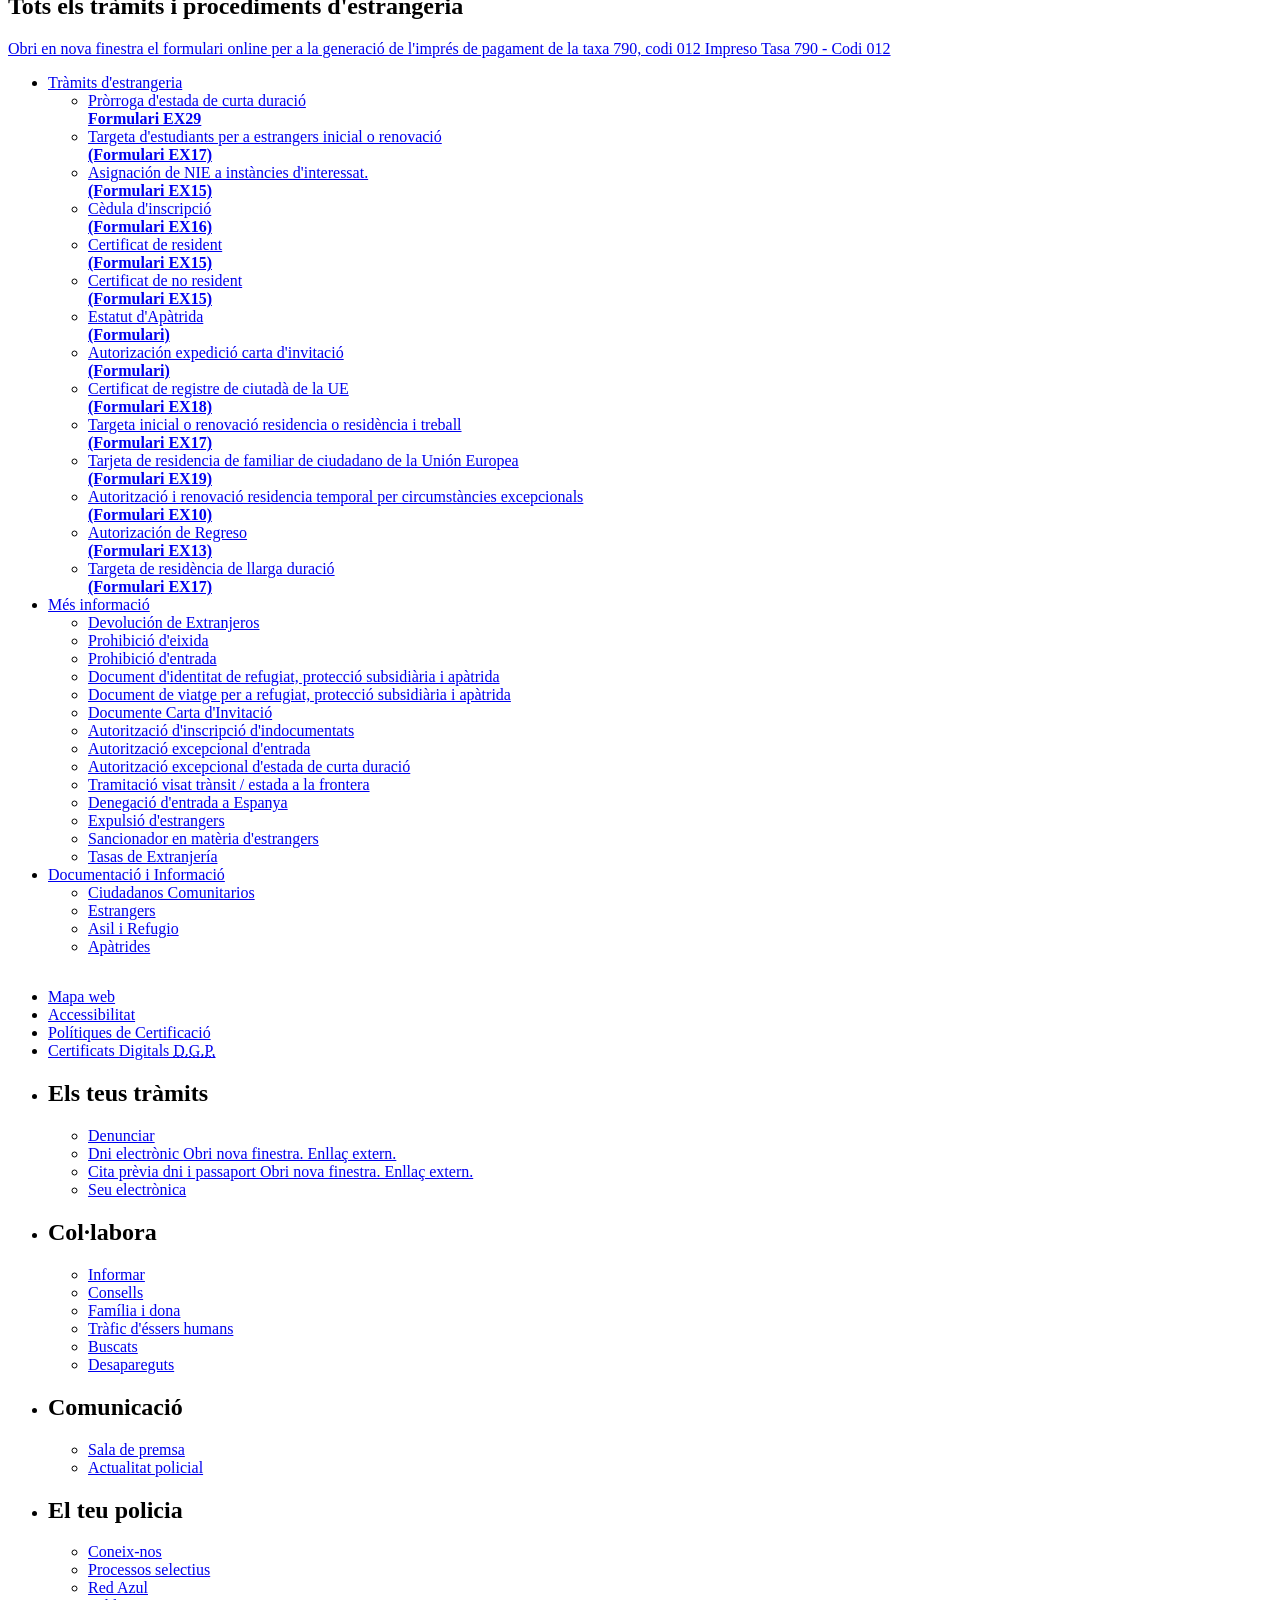
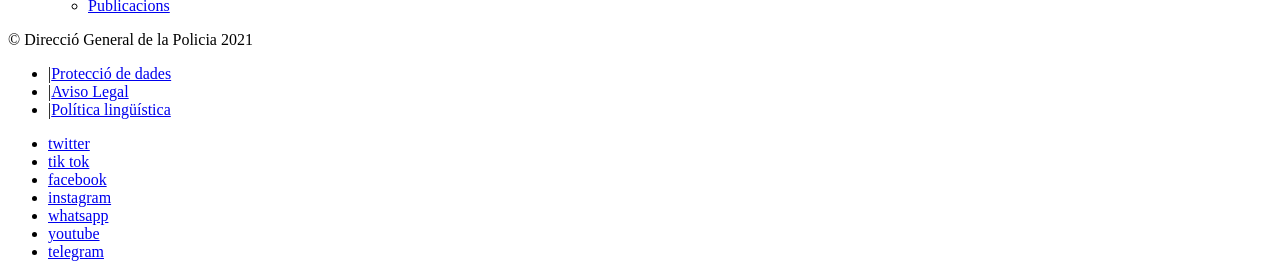
==== commit 2d03c0c0: "added more website scraped txt files into the data" ====
--- a/Exterior.html
+++ b/Exterior.html
@@ -1,13 +1,722 @@
-<!DOCTYPE html><html dir="ltr" lang="en-US"><head><meta http-equiv="X-UA-Compatible" content="IE=Edge"><meta name="viewport" content="width=device-width, initial-scale=1.0"><meta charset="utf-8"><meta name="google-site-verification" content="euDKNaMjl2_9D647EUohNILOEErAyKX3c_TVLtYQBLE"><link rel="shortcut icon" href="images/Favicon.ico" type="image/vnd.microsoft.icon" id="favicon"><title>Foreigner Identity Number (NIE)</title><script src="js/initstrings.js"></script><script src="js/init.js"></script><script src="ScriptResource.axd"></script><script src="js/blank.js"></script><script src="ScriptResource_1.axd"></script><script>RegisterSod("require.js","\u002f_layouts\u002f15\u002frequire.js?rev=4UhLIF\u00252FezOvmGnh\u00252Fs0LLpA\u00253D\u00253DTAG0");</script><script>RegisterSod("strings.js","\u002f_layouts\u002f15\u002f3082\u002fstrings.js?rev=L3YO7EIa1vDmCtORuAnTsQ\u00253D\u00253DTAG0");</script><script>RegisterSod("sp.res.resx","\u002f_layouts\u002f15\u002f3082\u002fsp.res.js?rev=J\u00252BxNHd1ikIXlPBl\u00252FKw\u00252FybQ\u00253D\u00253DTAG0");</script><script>RegisterSod("sp.runtime.js","\u002f_layouts\u002f15\u002fsp.runtime.js?rev=QZuY9EfO812\u00252FHP6vKipQPQ\u00253D\u00253DTAG0");RegisterSodDep("sp.runtime.js","sp.res.resx");</script><script>RegisterSod("sp.js","\u002f_layouts\u002f15\u002fsp.js?rev=IOhwsS2jiKK0lsxWx1LfFA\u00253D\u00253DTAG0");RegisterSodDep("sp.js","sp.runtime.js");RegisterSodDep("sp.js","sp.ui.dialog.js");RegisterSodDep("sp.js","sp.res.resx");</script><script>RegisterSod("sp.init.js","\u002f_layouts\u002f15\u002fsp.init.js?rev=v7C9ZcXmEYuhjJNLnCo66A\u00253D\u00253DTAG0");</script><script>RegisterSod("sp.ui.dialog.js","\u002f_layouts\u002f15\u002fsp.ui.dialog.js?rev=QfcC7vHW7hXFYDxqmPkuwQ\u00253D\u00253DTAG0");RegisterSodDep("sp.ui.dialog.js","sp.init.js");RegisterSodDep("sp.ui.dialog.js","sp.res.resx");</script><script>RegisterSod("core.js","\u002f_layouts\u002f15\u002fcore.js?rev=9kCBQNkpbQYAoiVcZpdkJA\u00253D\u00253DTAG0");RegisterSodDep("core.js","strings.js");</script><script>RegisterSod("menu.js","\u002f_layouts\u002f15\u002fmenu.js?rev=8L\u00252BIY1hT\u00252BbaFStnW1t8DHA\u00253D\u00253DTAG0");</script><script>RegisterSod("mQuery.js","\u002f_layouts\u002f15\u002fmquery.js?rev=G0XIYJI9ofOrcdJaLkhB7Q\u00253D\u00253DTAG0");</script><script>RegisterSod("callout.js","\u002f_layouts\u002f15\u002fcallout.js?rev=abeY2vrdWuf5SFGyZz0ZIA\u00253D\u00253DTAG0");RegisterSodDep("callout.js","strings.js");RegisterSodDep("callout.js","mQuery.js");RegisterSodDep("callout.js","core.js");</script><script>RegisterSod("sp.core.js","\u002f_layouts\u002f15\u002fsp.core.js?rev=bOK\u00252Bug\u00252FpfAotn0K8lTrAmw\u00253D\u00253DTAG0");RegisterSodDep("sp.core.js","strings.js");RegisterSodDep("sp.core.js","sp.init.js");RegisterSodDep("sp.core.js","core.js");</script><script>RegisterSod("clienttemplates.js","\u002f_layouts\u002f15\u002fclienttemplates.js?rev=oCuPrViEzAn0pDKB8CF8Zg\u00253D\u00253DTAG0");</script><script>RegisterSod("sharing.js","\u002f_layouts\u002f15\u002fsharing.js?rev=i\u00252BpkUadbMp0SRKzd7VVHng\u00253D\u00253DTAG0");RegisterSodDep("sharing.js","strings.js");RegisterSodDep("sharing.js","mQuery.js");RegisterSodDep("sharing.js","clienttemplates.js");RegisterSodDep("sharing.js","core.js");</script><script>RegisterSod("suitelinks.js","\u002f_layouts\u002f15\u002fsuitelinks.js?rev=xrG\u00252BRjaI5OPo7vtJxP\u00252B73A\u00253D\u00253DTAG0");RegisterSodDep("suitelinks.js","strings.js");RegisterSodDep("suitelinks.js","core.js");</script><script>RegisterSod("userprofile","\u002f_layouts\u002f15\u002fsp.userprofiles.js?rev=cx6U8sP\u00252ByP0OFLjk6ekyIg\u00253D\u00253DTAG0");RegisterSodDep("userprofile","sp.runtime.js");</script><script>RegisterSod("followingcommon.js","\u002f_layouts\u002f15\u002ffollowingcommon.js?rev=5I9u4X\u00252BpRYuWUuY6Og2tLA\u00253D\u00253DTAG0");RegisterSodDep("followingcommon.js","strings.js");RegisterSodDep("followingcommon.js","sp.js");RegisterSodDep("followingcommon.js","userprofile");RegisterSodDep("followingcommon.js","core.js");RegisterSodDep("followingcommon.js","mQuery.js");</script><script>RegisterSod("profilebrowserscriptres.resx","\u002f_layouts\u002f15\u002f3082\u002fprofilebrowserscriptres.js?rev=Q0jeR3lY56raUGvs8iu7RA\u00253D\u00253DTAG0");</script><script>RegisterSod("sp.ui.mysitecommon.js","\u002f_layouts\u002f15\u002fsp.ui.mysitecommon.js?rev=ex\u00252F9c\u00252BQRgevJOSeTAdF1EQ\u00253D\u00253DTAG0");RegisterSodDep("sp.ui.mysitecommon.js","sp.init.js");RegisterSodDep("sp.ui.mysitecommon.js","sp.runtime.js");RegisterSodDep("sp.ui.mysitecommon.js","userprofile");RegisterSodDep("sp.ui.mysitecommon.js","profilebrowserscriptres.resx");</script><script>RegisterSod("browserScript","\u002f_layouts\u002f15\u002fie55up.js?rev=FDfIxU6g4wVWGihfBF8EMQ\u00253D\u00253DTAG0");RegisterSodDep("browserScript","strings.js");</script><script>RegisterSod("inplview","\u002f_layouts\u002f15\u002finplview.js?rev=DyKtSizIeG1Okf5xG3fnOw\u00253D\u00253DTAG0");RegisterSodDep("inplview","strings.js");RegisterSodDep("inplview","core.js");RegisterSodDep("inplview","clienttemplates.js");RegisterSodDep("inplview","sp.js");</script><link type="text/xml" rel="alternate" href="/Embajadas/telaviv/en/ServiciosConsulares/_vti_bin/spsdisco.aspx"><link rel="canonical" href="https://www.exteriores.gob.es:443/Embajadas/telaviv/en/ServiciosConsulares/Paginas/Consular/NIE.aspx"><link href="css/jquery-ui.min.css" rel="stylesheet" media="screen"><link href="css/owl.carousel.min.css" rel="stylesheet" media="screen"><link href="css/owl.theme.default.min.css" rel="stylesheet" media="screen"><link href="css/bootstrap-grid.min.css" rel="stylesheet" media="screen"><link href="css/all.min.css" rel="stylesheet" media="screen"><link href="css/fontawesome.min.css" rel="stylesheet" media="screen"><link href="css/ol.css" rel="stylesheet" media="screen"><link href="css/ol-popup.css" rel="stylesheet" media="screen"><link href="css/stylesPCMain.min.css" rel="stylesheet" media="screen"><link href="css/stylesPC.min.css" rel="stylesheet" media="screen"></head><body onhashchange="if(typeof(_spBodyOnHashChange)!='undefined')_spBodyOnHashChange()"><span id="DeltaSPWebPartManager"> </span> <form method="post" action="./NIE.aspx" onsubmit="return WebForm_OnSubmit()" id="aspnetForm"> <div class="aspNetHidden"> <input type="hidden" name="_wpcmWpid" id="_wpcmWpid"> <input type="hidden" name="wpcmVal" id="wpcmVal"> <input type="hidden" name="MSOWebPartPage_PostbackSource" id="MSOWebPartPage_PostbackSource"> <input type="hidden" name="MSOTlPn_SelectedWpId" id="MSOTlPn_SelectedWpId"> <input type="hidden" name="MSOTlPn_View" id="MSOTlPn_View" value="0"> <input type="hidden" name="MSOTlPn_ShowSettings" id="MSOTlPn_ShowSettings" value="False"> <input type="hidden" name="MSOGallery_SelectedLibrary" id="MSOGallery_SelectedLibrary"> <input type="hidden" name="MSOGallery_FilterString" id="MSOGallery_FilterString"> <input type="hidden" name="MSOTlPn_Button" id="MSOTlPn_Button" value="none"> <input type="hidden" name="__EVENTTARGET" id="__EVENTTARGET"> <input type="hidden" name="__EVENTARGUMENT" id="__EVENTARGUMENT"> <input type="hidden" name="__REQUESTDIGEST" id="__REQUESTDIGEST" value="noDigest"> <input type="hidden" name="MSOSPWebPartManager_DisplayModeName" id="MSOSPWebPartManager_DisplayModeName" value="Browse"> <input type="hidden" name="MSOSPWebPartManager_ExitingDesignMode" id="MSOSPWebPartManager_ExitingDesignMode" value="false"> <input type="hidden" name="MSOWebPartPage_Shared" id="MSOWebPartPage_Shared"> <input type="hidden" name="MSOLayout_LayoutChanges" id="MSOLayout_LayoutChanges"> <input type="hidden" name="MSOLayout_InDesignMode" id="MSOLayout_InDesignMode"> <input type="hidden" name="_wpSelected" id="_wpSelected"> <input type="hidden" name="_wzSelected" id="_wzSelected"> <input type="hidden" name="MSOSPWebPartManager_OldDisplayModeName" id="MSOSPWebPartManager_OldDisplayModeName" value="Browse"> <input type="hidden" name="MSOSPWebPartManager_StartWebPartEditingName" id="MSOSPWebPartManager_StartWebPartEditingName" value="false"> <input type="hidden" name="MSOSPWebPartManager_EndWebPartEditing" id="MSOSPWebPartManager_EndWebPartEditing" value="false"> <input type="hidden" name="__VIEWSTATE" id="__VIEWSTATE" value="/[base64]"> </div><script>var theForm=document.forms['aspnetForm'];if(!theForm){theForm=document.aspnetForm;}
-function __doPostBack(eventTarget,eventArgument){if(!theForm.onsubmit||(theForm.onsubmit()!=false)){theForm.__EVENTTARGET.value=eventTarget;theForm.__EVENTARGUMENT.value=eventArgument;theForm.submit();}}</script><script src="WebResource.axd"></script><script>var MSOWebPartPageFormName='aspnetForm';var g_presenceEnabled=true;var g_wsaEnabled=false;var g_correlationId='1cd9f9a1-17cd-20d8-e2ea-67191dfd9dc3';var g_wsaQoSEnabled=false;var g_wsaQoSDataPoints=[];var g_wsaRUMEnabled=false;var g_wsaLCID=3082;var g_wsaListTemplateId=850;var g_wsaSiteTemplateId='CMSPUBLISHING#0';var _fV4UI=true;var _spPageContextInfo={webServerRelativeUrl:"\u002fEmbajadas\u002ftelaviv\u002fen\u002fServiciosConsulares",webAbsoluteUrl:"https:\u002f\u002fwww.exteriores.gob.es\u002fEmbajadas\u002ftelaviv\u002fen\u002fServiciosConsulares",siteAbsoluteUrl:"https:\u002f\u002fwww.exteriores.gob.es\u002fEmbajadas\u002ftelaviv",serverRequestPath:"\u002fEmbajadas\u002ftelaviv\u002fen\u002fServiciosConsulares\u002fPaginas\u002fConsular\u002fNIE.aspx",layoutsUrl:"_layouts\u002f15",webTitle:"Consular services",webTemplate:"39",tenantAppVersion:"0",isAppWeb:false,Has2019Era:true,webLogoUrl:"\u002fEmbajadas\u002ftelaviv\u002fStyle Library\u002fPC\u002fImg\u002fcommon\u002flogoMinisterio.png",webLanguage:3082,currentLanguage:3082,currentUICultureName:"es-ES",currentCultureName:"en-US",clientServerTimeDelta:new Date("2026-02-23T16:46:15.3290715Z")-new Date(),updateFormDigestPageLoaded:new Date("2026-02-23T16:46:15.3290715Z"),siteClientTag:"4$$16.0.5513.1001",crossDomainPhotosEnabled:false,webUIVersion:15,webPermMasks:{High:16,Low:196673},pageListId:"{f6500bd7-2c32-4dd8-81e1-fa8d57e130b1}",pageItemId:7,pagePersonalizationScope:1,alertsEnabled:true,customMarkupInCalculatedFieldDisabled:true,siteServerRelativeUrl:"\u002fEmbajadas\u002ftelaviv",allowSilverlightPrompt:'True',isSiteAdmin:false};var L_Menu_BaseUrl="/Embajadas/telaviv/en/ServiciosConsulares";var L_Menu_LCID="3082";var L_Menu_SiteTheme="null";document.onreadystatechange=fnRemoveAllStatus;function fnRemoveAllStatus(){removeAllStatus(true)};var settingsCookies={"IdControlButtonAceptar":"ctl00_ctl56_ctl01_btnAceptar","IdControlButtonRechazar":"ctl00_ctl56_ctl01_btnRechazar","IdGoogle":"G-YHZBSPQRHE","LinkGoogle":"https://www.googletagmanager.com/gtag/js","CookieName":"cookiePortalCiudadano","CookieValue":"cookie cerrada","CookieDays":7,"IdContainerCookies":"ctl00_ctl56_ctl01"};var settingsCookies={"IdControlButtonAceptar":"ctl00_ctl57_ctl06_btnAceptar","IdControlButtonRechazar":"ctl00_ctl57_ctl06_btnRechazar","IdGoogle":"G-YHZBSPQRHE","LinkGoogle":"https://www.googletagmanager.com/gtag/js","CookieName":"cookiePortalCiudadano","CookieValue":"cookie cerrada","CookieDays":7,"IdContainerCookies":"ctl00_ctl57_ctl06"};var settingsCookies={"IdControlButtonAceptar":"ctl00_ctl57_ctl07_btnAceptar","IdControlButtonRechazar":"ctl00_ctl57_ctl07_btnRechazar","IdGoogle":"G-YHZBSPQRHE","LinkGoogle":"https://www.googletagmanager.com/gtag/js","CookieName":"cookiePortalCiudadano","CookieValue":"cookie cerrada","CookieDays":7,"IdContainerCookies":"ctl00_ctl57_ctl07"};var lazyLoadingSettings={"ClassNoLazyLoadings":"noLazy","ClassLazyLoadings":"lazy","EnabledLazyLoadings":true,"Timeout":200};Flighting.ExpFeatures=[480215056,1880287568,1561350208,302071836,3212816,69472768,4194310,-2113396707,268502022,-872284160,1049232,-2147421952,65536,65536,2097472,917504,-2147474174,1372324107,67108882,0,0,-2147483648,2097152,0,0,32768,0,0,0,0,0,0,0,0,0,0,0,0,0,0,0,0,0,0,0,0,0,0,0,0,0,0,0,0,0,0,0,0,0,0,0,0,0,0,0,0,0,0,0,0,0,0,0,0,0,0,0,0,0,0,0,0,0,0,32768];(function()
-{if(typeof(window.SP)=="undefined")window.SP={};if(typeof(window.SP.YammerSwitch)=="undefined")window.SP.YammerSwitch={};var ysObj=window.SP.YammerSwitch;ysObj.IsEnabled=false;ysObj.TargetYammerHostName="www.yammer.com";})();</script><script src="js/blank.js"></script><script>(function(){if(typeof(_spBodyOnLoadFunctions)==='undefined'||_spBodyOnLoadFunctions===null){return;}
-_spBodyOnLoadFunctions.push(function(){SP.SOD.executeFunc('core.js','FollowingDocument',function(){FollowingDocument();});});})();(function(){if(typeof(_spBodyOnLoadFunctions)==='undefined'||_spBodyOnLoadFunctions===null){return;}
-_spBodyOnLoadFunctions.push(function(){SP.SOD.executeFunc('core.js','FollowingCallout',function(){FollowingCallout();});});})();if(typeof(DeferWebFormInitCallback)=='function')DeferWebFormInitCallback();function WebForm_OnSubmit(){UpdateFormDigest('\u002fEmbajadas\u002ftelaviv\u002fen\u002fServiciosConsulares',1440000);if(typeof(_spFormOnSubmitWrapper)!='undefined'){return _spFormOnSubmitWrapper();}else{return true;};return true;}</script><script>Sys.WebForms.PageRequestManager._initialize('ctl00$ScriptManager','aspnetForm',[],[],[],90,'ctl00');</script><div id="main-container">  <header> <div class="header__main-Wrapper"> <div class="header__main"> <a href="/" title="Return to main page"> <img alt="Ministry of Foreign Affairs, European Union and Cooperation" class="header__logo hide-in-desktop-moncloa noLazy" src="images/logoMinisterio.svg"> <img alt="Ministry of Foreign Affairs, European Union and Cooperation" class="header__logo hide-in-mobile noLazy" src="images/logoMinisterio.svg"> </a>     <div class="header__links-Wrapper"> <div class="header__links"> <nav class="header__nav1 hide-in-mobile"> <ul><li class="hide-in-mobile"> <a href="https://sede.maec.gob.es" title="It opens in new window: Website" target="_blank"> Website <img src="images/icon-external-link.svg" alt="It opens in new window" class="icon-external-link noLazy"></a> </li> <li class="hide-in-mobile"> <a href="/en/Ministerio/Paginas/Contacto.aspx" title="Contact us"> Contact us </a> </li> <li class="dropdown"> <div class="dropbtn"> English <span aria-hidden="true" class="fas fa-chevron-down"></span> </div> <div class="dropdown-content"> <ul><li class="ltr-text"> <a href="/Embajadas/telaviv/es" hreflang="es-ES"> <span lang="es-ES">Castellano</span> </a> </li></ul> </div> </li></ul> </nav> <div class="header__search hide-in-mobile"> <div class="search-Content ltr-text"> <div class="header__form"> <fieldset class="hide-in-desktop"><legend class="hide"> Generic search form of the Ministry of Foreign Affairs, European Union and Cooperation </legend><label for="ctl00_ctl56_ctl04_txtSearch" class="hide"> Searcher </label> <input name="ctl00$ctl56$ctl04$txtSearch" type="text" id="ctl00_ctl56_ctl04_txtSearch" placeholder="Search" class="header__searchBox"> <input type="button" name="ctl00$ctl56$ctl04$btnSearch" value="" onclick="WebForm_DoPostBackWithOptions(new WebForm_PostBackOptions(" ctl00$ctl56$ctl04$btnsearch","",true,"","",false,true))"="" id="ctl00_ctl56_ctl04_btnSearch" class="header__button fa fa-search"> </fieldset> <div class="hide-in-tablet"> <a href="/Embajadas/telaviv/en/Paginas/Resultados-busqueda.aspx" class="BtnSearchDesktop"> Search <input type="button" name="ctl00$ctl56$ctl04$ctl00" value="" onclick="WebForm_DoPostBackWithOptions(new WebForm_PostBackOptions(" ctl00$ctl56$ctl04$ctl00","",true,"","",false,true))"="" class="header__button fa fa-search"> </a> </div> </div> </div> </div> </div> </div> <div class="header__menu hide-in-desktop"> <span aria-hidden="true" class="fas fa-bars allign"></span> <p class="text__menu">Menu</p>  </div> </div> <div class="header__aux-Wrapper"> <div class="header__nav"> <nav class="header__nav2"> <div> <ul><li class="dropdown hide-in-desktop"> <div class="dropbtn"> English <span aria-hidden="true" class="fas fa-chevron-down"></span> </div> <div class="dropdown-content"> <ul><li class="ltr-text"> <a href="/Embajadas/telaviv/es" hreflang="es-ES"> <span lang="es-ES">Castellano</span> </a> </li></ul> </div> </li></ul> </div> <ul><li> <a class="itemMenu" href="/Embajadas/telaviv/en/Embajada"> Embassy <span class="fas fa-chevron-down"></span> </a> <ul class="twoColumns"><li> <a href="/Embajadas/telaviv/en/Embajada/Paginas/Horario,-localizaci%c3%b3n-y-contacto.aspx"> Horario, localización y contacto </a> </li></ul> </li> <li class="active"> <a class="itemMenu" href="/Embajadas/telaviv/en/ServiciosConsulares"> Consular services </a> </li> <li> <a class="itemMenu" href="/en/ServiciosAlCiudadano/Paginas/Conoce-Espana.aspx"> Get to Know Spain </a> </li> <li class="hide-in-desktop btn-direct-link"> <a class="itemMenu" href="https://sede.maec.gob.es" target="_blank" title="It opens in new window"> Website <img src="images/icon-external-link.svg" alt="It opens in new window" class="icon-external-link noLazy"></a> </li> <li class="hide-in-desktop btn-direct-link"> <a class="itemMenu" href="/en/Ministerio/Paginas/Contacto.aspx"> Contact us </a> </li></ul> </nav> </div> </div> </div> <div class="header__horizontal-stripe"></div>  <div class="header__aux-Wrapper-mobile"> <div class="header__search"> <div class="search-Content ltr-text"> <div class="header__form"> <fieldset class="hide-in-desktop"><legend class="hide"> Generic search form of the Ministry of Foreign Affairs, European Union and Cooperation </legend><label for="ctl00_ctl56_ctl06_txtSearch" class="hide"> Searcher </label> <input name="ctl00$ctl56$ctl06$txtSearch" type="text" id="ctl00_ctl56_ctl06_txtSearch" placeholder="Search" class="header__searchBox"> <input type="button" name="ctl00$ctl56$ctl06$btnSearch" value="" onclick="WebForm_DoPostBackWithOptions(new WebForm_PostBackOptions(" ctl00$ctl56$ctl06$btnsearch","",true,"","",false,true))"="" id="ctl00_ctl56_ctl06_btnSearch" class="header__button fa fa-search"> </fieldset> <div class="hide-in-tablet"> <a href="/Embajadas/telaviv/en/Paginas/Resultados-busqueda.aspx" class="BtnSearchDesktop"> Search <input type="button" name="ctl00$ctl56$ctl06$ctl00" value="" onclick="WebForm_DoPostBackWithOptions(new WebForm_PostBackOptions(" ctl00$ctl56$ctl06$ctl00","",true,"","",false,true))"="" class="header__button fa fa-search"> </a> </div> </div> </div> </div> </div> <div class="header__breadcrumb-static"> <ul><li> <span>Embassies</span> </li> <li> <a href="/Embajadas/telaviv/en">Welcome</a> </li> <li> <a href="/Embajadas/telaviv/en/ServiciosConsulares">Consular services</a> </li></ul> </div> </header> <div id="ctl00_ctl56_ctl08_pnLocal"> <div class="alert__msg-Wrapper"> <div class="alert__content"> <img alt="" class="alert__icon lazy" src="" data-src="/Style%20Library/PC/Img/icons/icon-custom-alert.svg"> <p class="alert__text"> Se recuerda que el teléfono de emergencias de la Embajada de España en Israel es +972(0)505772641 y el del Consulado de España en Jerusalén +972 599 276538 </p> </div> <div class="alert__buttons"> <a class="alert__viewMore" href="/es/ServiciosAlCiudadano/Paginas/Detalle-recomendaciones-de-viaje.aspx?trc=Israel"> See more</a> </div> </div> </div> <main> <div class="banner__img-Wrapper"> <div class="banner__img-full"> <img class="banner__img noLazy" src="images/cabe-serv-al-ciudadano.jpg" alt=""> </div> </div> <div class="row max-container pt-0 pb-0"> <div class="col-12 col-md-8 col-lg-9"> <section class="body__detail-Wrapper"> <div class="single__detail-Wrapper"> <div id="ctl00_PlaceHolderMain_displayTitlePage" class="section__header-title"> <h1>Foreigner Identity Number (NIE)</h1> </div> <div class="single__text"> <div> ​<p><br></p><h2>Obtaining a NIE�</h2><p>A NIE may be requested directly in Spain or at the Consular Office of the applicant's country of residence.�</p><p>The request may be made in person or through a duly accredited representative.�</p><p>The physical presence of the applicant or of their representative is mandatory in every case.�</p><p>A previous appointment is needed to submit NIE. Please call the phone number 037697900, extension 1, from Monday to Friday from 9:00 to 13:00.​<strong>�</strong></p><h2>Documentation required to apply for a NIE at the Consular Office<strong>�</strong></h2><ul><li> <a href="https://www.inclusion.gob.es/documents/410169/2156469/15-Formulario_NIE_y_certificados.pdf/3d63419b-0ff8-4c5c-3404-22d602bc9b6a?version=1.0&t=1674731355836&download=false" target="_blank" title="It opens in new window">EX-15 standard applicati​on form<img src="images/icon-external-link.svg" alt="It opens in new window" class="icon-external-link noLazy"></a> (original and one copy), completed and signed by the applicant or representative.<br>The form should preferably be completed online and printed.<br>The application form must indicate the economic, professional, or social reasons that justify the NIE application.<br><br></li><li>Original of the applicant's valid passport and a copy of the passport's biographical data page.<br>Nationals of Member States of the European Union may identify themselves with their identity document (original and one copy, front and back).<br>If the application is presented by a representative, only the certified copy of the document should be provided.<br><br></li><li>If the NIE is requested via a representative, the original and a copy of the representative's identity document or passport must also be presented, together with a power of attorney in which it is expressly stated that this representative is empowered to present the NIE application.<br><br></li><li>If the applicant is a minor or is incapacitated, a copy of the family record book or the birth certificate or the guardianship document must be presented. In addition, the valid passport or ID of the parent or guardian must be shown.<br><br></li><li>Document proving residence in the Consular area.<br><br></li><li> <a href="https://sede.policia.gob.es/Tasa790_012/" target="_blank" title="It opens in new window">Form 790, code 12<img src="images/icon-external-link.svg" alt="It opens in new window" class="icon-external-link noLazy"></a>, duly completed, and payment of the corresponding fee.<br><br>In 2021, the fee is 9.74 euros.<br></li></ul><p> <strong>�</strong></p><h2>Document processing and delivery time<br></h2><p>A NIE is assigned by the General Commissariat for Immigration and Borders, under the aegis of the Spanish Directorate-General for the Police. The Consular Office cannot shorten the document processing time. The NIE is normally issued within two weeks, but this period may be extended by factors beyond the control of the administration. The NIE�is sent to the applicant by email. Therefore, an email address for notification purposes must be provided on the application form.</p><p> <strong>�</strong></p><h2>Important information about the NIE<strong>�</strong></h2><p>The NIE is a personal, unique and exclusive number that is assigned to foreigners who, for economic, professional, or social reasons, are engaged in activities related to Spain and require identification in this country.�</p><p>A NIE obtained via the Consular Office identifies the bearer to all levels of the Spanish public administration, but does not entitle the holder to reside in Spain or prove residence there.�</p><p>Foreigners who wish to become residents in Spain must be aware of the possible need to obtain a visa beforehand. Citizens of the European Union, once established in Spain, must register at the Central Registry of Foreign Nationals. �</p><p> <strong>�</strong></p><h2>Relevant legislation<strong>�</strong></h2><ul><li> <a href="https://www.boe.es/buscar/act.php?id=BOE-A-2000-544" target="_blank" title="It opens in new window">Organic Law 4/2000<img src="images/icon-external-link.svg" alt="It opens in new window" class="icon-external-link noLazy"></a>, of 11 January, on the rights and freedoms of foreigners and their social integration.�</li></ul><ul><li> <a href="https://www.boe.es/buscar/act.php?id=BOE-A-2011-7703" target="_blank" title="It opens in new window">Royal Decree 557/2011<img src="images/icon-external-link.svg" alt="It opens in new window" class="icon-external-link noLazy"></a>, of 20 April, regulating the implementation of Organic Law 4/2000, on the rights and freedoms of foreigners and their social integration, as amended by Organic Law 2/2009.�<br></li></ul><p> <br> <br> </p> </div> </div> </div> </section> </div> <div class="col-12 col-md-4 col-lg-3 aside-right"> <aside class="aside__detail-Wrapper"> </aside> </div> </div> </main> <footer> <section class="list__sponsor-Wrapper"> <div class="container-fluid"> <div class="section__header-secondary hide"> Banners </div> <ul class="list__sponsor row"><li class="col-12 col-sm-6 col-md-4 col-lg-3 col-xl-2"> <a href="https://www.cooperacionespanola.es" title="It opens in new window: Cooperación Española" target="_blank"> <span class="hide">Cooperación Española</span> <img class="list__img lazy" src="" alt="" width="180" data-src="/PublishingImages/Banners/BANNER_COOP.jpg"> </a> </li> <li class="col-12 col-sm-6 col-md-4 col-lg-3 col-xl-2"> <a href="https://www.cervantes.es" title="It opens in new window: Instituto Cervantes" target="_blank"> <span class="hide">Instituto Cervantes</span> <img class="list__img lazy" src="" alt="" width="180" data-src="/PublishingImages/Banners/CERVANTES.svg"> </a> </li> <li class="col-12 col-sm-6 col-md-4 col-lg-3 col-xl-2"> <a href="/es/ServiciosAlCiudadano/ParticipacionPublica" title="It opens in new window: Participación pública" target="_blank"> <span class="hide">Participación pública</span> <img class="list__img lazy" src="" alt="" width="180" data-src="/PublishingImages/Banners/PARTICIPACION_PUBLICA.svg"> </a> </li> <li class="col-12 col-sm-6 col-md-4 col-lg-3 col-xl-2"> <a href="/es/Ministerio/OrganismosVinculados/Paginas/Red-de-Casas.aspx" title="It opens in new window: Red de casas" target="_blank"> <span class="hide">Red de casas</span> <img class="list__img lazy" src="" alt="" width="180" data-src="/PublishingImages/Banners/RED_DE_CASAS.svg"> </a> </li> <li class="col-12 col-sm-6 col-md-4 col-lg-3 col-xl-2"> <a href="https://transparencia.gob.es" title="It opens in new window: Portal de transparecia" target="_blank"> <span class="hide">Portal de transparecia</span> <img class="list__img lazy" src="" alt="" width="180" data-src="/PublishingImages/Banners/TRANSPARENCIA.svg"> </a> </li></ul> </div> </section> <section class="list__links-Wrapper"> <div class="container-fluid list__links"> <div class="row max-container"> <div class="col-md-6"> <div class="section__header-secondary"> ShortCut </div> <ul class="columns" data-columns="2"><li> <a href="/en/EmbajadasConsulados" title="Embassies and Consulates"> Embassies and Consulates </a> </li> <li> <a href="/Documents/PoliticasPrivacidad/Politica%20de%20Privacidad.%20RGPD%20v4.pdf" title="It opens in new window: Data Protection Information" target="_blank"> Data Protection Information <img src="images/icon-external-link.svg" alt="It opens in new window" class="icon-external-link noLazy"></a> </li> <li> <a href="/en/ServiciosAlCiudadano/TablonDeAnuncios" title="Career opportunities and training"> Career opportunities and training </a> </li> <li> <a href="/en/ServiciosAlCiudadano/Paginas/FAQs.aspx" title="Frequently Asked Questions"> Frequently Asked Questions </a> </li> <li> <a href="/en/Paginas/Mapa-web.aspx" title="Site Map"> Site Map </a> </li> <li> <a href="/en/Comunicacion/Paginas/Ficha.aspx" title="Country tab"> Country tab </a> </li> <li> <a href="/en/Paginas/Datos-abiertos.aspx" title="Open data"> Open data </a> </li> <li> <a href="https://sede.maec.gob.es/pagina/index/directorio/citaprevia" title="It opens in new window: Previous appointment MAEUEC" target="_blank"> Previous appointment MAEUEC <img src="images/icon-external-link.svg" alt="It opens in new window" class="icon-external-link noLazy"></a> </li> <li> <a href="https://sede.maec.gob.es/procedimientos/portada/ida/925/idp/58" title="It opens in new window: Suggestions" target="_blank"> Suggestions <img src="images/icon-external-link.svg" alt="It opens in new window" class="icon-external-link noLazy"></a> </li> <li> <a href="https://contrataciondelestado.es/wps/portal/!ut/p/b0/DcoxDoAgDEDRI3XWxMG464h0q1JIAxRCUK8v23_JB4QTUOmVQF2KUhq2jrkm0ThXbl7SVrQ36qSdwQACPpfcdI_9aIF0NNiAk49OdpO-BWrO6w_EW4qz/" title="Contractor profile "> Contractor profile </a> </li></ul> </div> <div class="col-md-6"> <div class="section__header-secondary"> Links of interest </div> <ul class="columns ltr-text" data-columns="2"><li> <a href="https://www.cooperacionespanola.es/" title="It opens in new window: Cooperación Española" target="_blank"> <span lang="es-ES">Cooperación Española</span> <img src="images/icon-external-link.svg" alt="It opens in new window" class="icon-external-link noLazy"></a> </li> <li> <a href="https://sede.maec.gob.es/" title="It opens in new window: Sede Electrónica MAEUEC" target="_blank"> <span lang="es-ES">Sede Electrónica MAEUEC</span> <img src="images/icon-external-link.svg" alt="It opens in new window" class="icon-external-link noLazy"></a> </li> <li> <a href="https://administracion.gob.es/pag_Home/index.html#.XUfurOgzZPY/" title="It opens in new window: Portal Administracion.gob.es" target="_blank"> <span lang="es-ES">Portal Administracion.gob.es</span> <img src="images/icon-external-link.svg" alt="It opens in new window" class="icon-external-link noLazy"></a> </li> <li> <a href="http://www.aecid.es/ES" title="It opens in new window: AECID" target="_blank"> <span lang="es-ES">AECID</span> <img src="images/icon-external-link.svg" alt="It opens in new window" class="icon-external-link noLazy"></a> </li> <li> <a href="https://cervantes.org/" title="It opens in new window: Instituto Cervantes" target="_blank"> <span lang="es-ES">Instituto Cervantes</span> <img src="images/icon-external-link.svg" alt="It opens in new window" class="icon-external-link noLazy"></a> </li> <li> <a href="https://transparencia.gob.es/" title="It opens in new window: Portal Transparencia" target="_blank"> <span lang="es-ES">Portal Transparencia</span> <img src="images/icon-external-link.svg" alt="It opens in new window" class="icon-external-link noLazy"></a> </li> <li> <a href="https://www.lamoncloa.gob.es/" title="It opens in new window: La Moncloa" target="_blank"> <span lang="es-ES">La Moncloa</span> <img src="images/icon-external-link.svg" alt="It opens in new window" class="icon-external-link noLazy"></a> </li> <li> <a href="http://www.casareal.es/" title="It opens in new window: Casa Real" target="_blank"> <span lang="es-ES">Casa Real</span> <img src="images/icon-external-link.svg" alt="It opens in new window" class="icon-external-link noLazy"></a> </li></ul> </div> </div> </div> </section> <section class="footer__info-Wrapper"> <div class="container-fluid footer__info"> <div class="row max-container"> <div class="footer__info-ulContainer col-12 col-sm-12 col-md-8 col-lg-8 col-xl-9"> <ul class="footer__list"><li> <a href="/en/Paginas/AvisoLegal.aspx" title="Terms of Use"> Terms of Use </a> </li> <li> <a href="/en/Paginas/Politica-de-privacidad.aspx" title="Privacy Policy"> Privacy Policy </a> </li> <li> <a href="/en/Paginas/accesibilidad.aspx" title="Accessibility"> Accessibility </a> </li> <li> <a href="/en/Paginas/navegacion.aspx" title="Browsing Guide"> Browsing Guide </a> </li> <li> <a href="/en/Paginas/Cookies.aspx" title="Cookie Policy"> Cookie Policy </a> </li> <li> <a href="/en/Paginas/Mapa-web.aspx" title="Sitemap"> Sitemap </a> </li></ul> </div> <div class="footer__rrss col-10 col-sm-7 col-md-4 col-lg-4 col-xl-3"> <ul class="header__social"><li> <a href="https://twitter.com/MAECgob" title="It opens in new window: @MAECgob" target="_blank"> <span class="hide">@MAECgob</span> <span class="fab fa-brands fa-x-twitter" title="@MAECgob"></span> <img src="images/icon-external-link.svg" alt="It opens in new window" class="icon-external-link noLazy"></a> </li> <li> <a href="https://x.com/spainmfa" title="It opens in new window: @spainMFA" target="_blank"> <span class="hide">@spainMFA</span> <span class="fab fa-brands fa-x-twitter" title="@spainMFA"></span> <img src="images/icon-external-link.svg" alt="It opens in new window" class="icon-external-link noLazy"></a> </li> <li> <a href="https://www.facebook.com/Exteriores.maec" title="It opens in new window: Facebook" target="_blank"> <span class="hide">Facebook</span> <span class="fab fa-facebook-f" title="Facebook"></span> <img src="images/icon-external-link.svg" alt="It opens in new window" class="icon-external-link noLazy"></a> </li> <li> <a href="https://www.instagram.com/exteriores.Reaim" title="It opens in new window: Instagram" target="_blank"> <span class="hide">Instagram</span> <span class="fab fa-instagram" title="Instagram"></span> <img src="images/icon-external-link.svg" alt="It opens in new window" class="icon-external-link noLazy"></a> </li> <li> <a href="https://www.youtube.com/user/canalmaectv" title="It opens in new window: Youtube" target="_blank"> <span class="hide">Youtube</span> <span class="fab fa-youtube" title="Youtube"></span> <img src="images/icon-external-link.svg" alt="It opens in new window" class="icon-external-link noLazy"></a> </li> <li> <a href="https://bsky.app/profile/REAIM.bsky.social" title="It opens in new window: Bluesky" target="_blank"> <span class="hide">Bluesky</span> <span class="fab fa-bluesky" title="Bluesky"></span> <img src="images/icon-external-link.svg" alt="It opens in new window" class="icon-external-link noLazy"></a> </li> <li> <a href="https://www.instagram.com/exteriores.maec" title="It opens in new window: Instagram" target="_blank"> <span class="hide">Instagram</span> <span class="fab fa-instagram" title="Instagram"></span> <img src="images/icon-external-link.svg" alt="It opens in new window" class="icon-external-link noLazy"></a> </li> <li> <a href="https://bsky.app/profile/exterioresgob.bsky.social" title="It opens in new window: Bluesky" target="_blank"> <span class="hide">Bluesky</span> <span class="fab fa-bluesky" title="Bluesky"></span> <img src="images/icon-external-link.svg" alt="It opens in new window" class="icon-external-link noLazy"></a> </li> <li> <a href="https://es.linkedin.com/company/ministerio-de-asuntos-exteriores-union-europea-y-cooperacion" title="It opens in new window: LinkedIn" target="_blank"> <span class="hide">LinkedIn</span> <span class="fab fa-linkedin-in" title="LinkedIn"></span> <img src="images/icon-external-link.svg" alt="It opens in new window" class="icon-external-link noLazy"></a> </li></ul> </div> <div class="footer__logo col-12 col-sm-12 col-md-12 col-xl-12"> <img class="img__logo noLazy" alt="" src="images/LogoMinisterioBN.svg"> </div> <div class="col-12 col-sm-12 ltr-text"> <p class="footer__title"> Ministerio de Asuntos Exteriores, Unión Europea y Cooperación </p> <p class="footer__text"> Plaza del Marqués de Salamanca, 8. 28006 Madrid (España) </p> <p class="footer__text"> Portal managed by the Directorate-General for Communications, Public Diplomacy and Social Media </p> </div> </div> </div> </section> </footer>  <div class="alert__msg-Wrapper Disclaimer_cookies hide" id="ctl00_ctl57_ctl07"> <div class="alert__content" dir="ltr"> <img alt="" class="alert__icon lazy" src="" data-src="/Style%20Library/PC/Img/icons/icon-info.svg"> <p lang="es-ES" class="alert__text"> This website uses own and third-party cookies to ensure its proper functioning, manage sessions and customize user experience. For further information, please see our Cookie Policy.</p> </div> <div class="alert__buttons"> <a class="alert__viewMore" href="/es/Paginas/Cookies.aspx" target="_blank" title="It opens in new window"> See more<img src="images/icon-external-link.svg" alt="It opens in new window" class="icon-external-link noLazy"></a> <input type="submit" name="ctl00$ctl57$ctl07$btnAceptar" value="Accept" onclick="WebForm_DoPostBackWithOptions(new WebForm_PostBackOptions(" ctl00$ctl57$ctl07$btnaceptar","",true,"","",false,false))"="" id="ctl00_ctl57_ctl07_btnAceptar" class="alert__viewMore"> <input type="submit" name="ctl00$ctl57$ctl07$btnRechazar" value="Reject" onclick="WebForm_DoPostBackWithOptions(new WebForm_PostBackOptions(" ctl00$ctl57$ctl07$btnrechazar","",true,"","",false,false))"="" id="ctl00_ctl57_ctl07_btnRechazar" class="alert__viewMore"> </div> </div>   <div class="alert__msg-Wrapper googleCookies hide" id="G-YHZBSPQRHE srcLink='https://www.googletagmanager.com/gtag/js"> </div> </div> <div class="aspNetHidden"> <input type="hidden" name="__VIEWSTATEGENERATOR" id="__VIEWSTATEGENERATOR" value="DDD9F58A"> <input type="hidden" name="__EVENTVALIDATION" id="__EVENTVALIDATION" value="/wEdAA0RyvyKRk+IsUNGouTekkveL5fdhulmtdoLA52gNsRcJBoTw4F23vX8iejQe+tcm0J2eJFF+ruUXLe3RwtWIFQBFam4ai/ajgh5Pp6mKKmEO5Fw9/PmfBLPAmsiD2OPQUeUNc9FbStgblGMr0T2yj91EegxSb1nMp+d/HAzMFl+4B/nWRj6ZfBgxGndTbrWGAWl1O3qLdHPqdvt8u7nhiFvYdwIuPFhrfB/tJg9GKRYapNnLrNINE3waO7pIye/KhQ4ktFQ+xGi3u8ZPEsRC/YG8DJpqpn+PPzJfY/b4uRyFDZ9SA0FXty03EqS2+Rl3Bs="> </div><script>var _spFormDigestRefreshInterval=1440000;IsSPSocialSwitchEnabled=function(){return true;};var _fV4UI=true;function _RegisterWebPartPageCUI()
-{var initInfo={editable:false,isEditMode:false,allowWebPartAdder:false,listId:"{f6500bd7-2c32-4dd8-81e1-fa8d57e130b1}",itemId:7,recycleBinEnabled:true,enableMinorVersioning:true,enableModeration:true,forceCheckout:true,rootFolderUrl:"\u002fEmbajadas\u002ftelaviv\u002fen\u002fServiciosConsulares\u002fPaginas",itemPermissions:{High:16,Low:196673}};SP.Ribbon.WebPartComponent.registerWithPageManager(initInfo);var wpcomp=SP.Ribbon.WebPartComponent.get_instance();var hid;hid=document.getElementById("_wpSelected");if(hid!=null)
-{var wpid=hid.value;if(wpid.length>0)
-{var zc=document.getElementById(wpid);if(zc!=null)
-wpcomp.selectWebPart(zc,false);}}
-hid=document.getElementById("_wzSelected");if(hid!=null)
-{var wzid=hid.value;if(wzid.length>0)
-{wpcomp.selectWebPartZone(null,wzid);}}};function __RegisterWebPartPageCUI(){ExecuteOrDelayUntilScriptLoaded(_RegisterWebPartPageCUI,"sp.ribbon.js");}
-_spBodyOnLoadFunctionNames.push("__RegisterWebPartPageCUI");var __wpmExportWarning='This Web Part Page has been personalized. As a result, one or more Web Part properties may contain confidential information. Make sure the properties contain information that is safe for others to read. After exporting this Web Part, view properties in the Web Part description file (.WebPart) by using a text editor such as Microsoft Notepad.';var __wpmCloseProviderWarning='You are about to close this Web Part.  It is currently providing data to other Web Parts, and these connections will be deleted if this Web Part is closed.  To close this Web Part, click OK.  To keep this Web Part, click Cancel.';var __wpmDeleteWarning='You are about to permanently delete this Web Part.  Are you sure you want to do this?  To delete this Web Part, click OK.  To keep this Web Part, click Cancel.';var g_clientIdDeltaPlaceHolderUtilityContent="DeltaPlaceHolderUtilityContent";</script></form> <span id="DeltaPlaceHolderUtilityContent"> </span><script src="js/jquery.min.js"></script><script src="js/jquery-ui.min.js"></script><script src="js/jquery-ui-i18n.min.js"></script><script src="js/owl.carousel.min.js"></script><script src="js/imageMapResizer.min.js"></script><script src="js/ol.js"></script><script src="js/ol-popup.js"></script><script src="js/scriptPC.min.js"></script><script src="js/scriptAnalytics.js"></script><script async="" src="js/cse.js"></script></body></html>+<html class="no-js" lang="ca-valencia"><!-- InstanceBegin template="/Templates/plantillaphp.dwt" codeOutsideHTMLIsLocked="false" --><head> 
+  <meta charset="utf-8"> 
+  <meta http-equiv="x-ua-compatible" content="ie=edge"> 
+  <meta name="Description" content="WEB OFICIAL DE LA DIRECCIÓN GENERAL DE LA POLICÍA -ESPAÑA- SPAIN-"> 
+  <meta name="Keywords" content="pagina de la policia,policia,guardia civil,cuerpos de seguridad,fuerzas y cuerpos de seguridad"> 
+  <meta name="viewport" content="width=device-width, initial-scale=1"> 
+  <!-- InstanceBeginEditable name="TITULOPAGINA" --> 
+  <title>Estrangeria - Assignació de NIE a instàncies d'interessat - Seu Electrònica de la Policia Nacional</title> 
+  <!-- InstanceEndEditable --> 
+  <link rel="apple-touch-icon" sizes="180x180" href="images/apple-touch-icon.png"> 
+  <link rel="icon" type="image/png" sizes="32x32" href="images/favicon-32x32.png"> 
+  <link rel="icon" type="image/png" sizes="16x16" href="images/favicon-16x16.png"> 
+  <link rel="manifest" href="../site.webmanifest"> 
+  <meta name="msapplication-TileColor" content="#da532c"> 
+  <meta name="theme-color" content="#ffffff"> 
+  <script src="js/all.min.js" data-auto-replace-svg="nest"></script> 
+  <link rel="stylesheet" href="css/estilopolicia.css"> 
+  <link rel="stylesheet" href="css/bootstrap-grid.min.css"> 
+  <link rel="stylesheet" href="css/main.css"> 
+  <!-- InstanceBeginEditable name="CSS" --> 
+  <!-- InstanceEndEditable --> 
+  <script src="js/modernizr.min.js"></script> 
+ </head> 
+ <body><div id="trans_disclaimer" style="background-color: rgb(255, 255, 92); width: 100%; border-top-style: solid; border-top-width: 1px; border-top-color: rgb(0, 0, 0); border-bottom-style: solid; border-bottom-width: 1px; border-bottom-color: rgb(0, 0, 0); text-align: center; padding: 5px 0px;">Aquest lloc web ha estat tradu�t per un programari de traducci� autom�tica sense revisi� posterior per traductors. M�s informaci� en: <a target="_blank" title="Portal d'Administraci� electr�nica" aria-label="Anar a Portal d'Administraci� electr�nica. Obre en finestra nova" href="http://administracionelectronica.gob.es/PAe/platadisclaimervalenciano">enlla�</a> <a href="javascript:void(0);" title="Ocultar av�s" aria-label="Ocultar av�s" style="cursor:pointer;color: #00a;" onclick="this.parentNode.style.display = 'none';">ocultar</a></div> 
+  <!--[if lte IE 9]>
+            <p class="browserupgrade">You are using an <strong>outdated</strong> browser. Please <a href="https://browsehappy.com/">upgrade your browser</a> to improve your experience and security.</p>
+        <![endif]--> 
+  <!-- Add your site or application content here --> 
+  <!--ventana modal cookies--> 
+  <div class="modal fade" id="cookieModal" tabindex="-1" role="dialog" aria-label="Política de cookies" aria-hidden="true"> 
+   <div class="modal-dialog" role="document"> 
+    <div class="modal-content"> 
+     <div class="modal-body mb-3 mt-5"> 
+      <div class="container"> 
+       <div class="row justify-content-center"> 
+        <div class="col-lg-8"> 
+         <p class="display-6">Este portal web únicament utilitza cookies pròpies amb finalitat tècnica, no recapta ni cedeix dades de caràcter personal dels usuaris sense el seu coneixement.</p> 
+        </div> 
+        <div class="col-lg-4"> 
+         <p class="display-6"> <a href="politicaCookies.php" class="btn btn-secondary btn-sm mt-1">Més informació</a> <a href="#" id="aceptaCookies" class="btn btn-warning btn-sm text-dark mt-1"><span aria-hidden="true" focusable="none">X</span> Acceptar i tancar </a> </p> 
+        </div> 
+       </div> 
+      </div> 
+     </div> 
+    </div> 
+   </div> 
+  </div> 
+  <!--ventana modal selector de idiomas--> 
+  <div class="modal fade" id="lenguaje-modal" tabindex="-1" role="dialog" aria-label="selección de idioma" aria-hidden="true"> 
+   <div class="modal-dialog" role="document"> 
+    <div class="modal-content text-white shadow-lg"> 
+     <div class="modal-header"> 
+      <button type="button" class="close" data-dismiss="modal" aria-label="Close"> <span class="mr-1 align-text-top">Tancar </span><i class="fas fa-times fa-2x" data-fa-transform="down-1" aria-hidden="true"></i> </button> 
+     </div> 
+     <div class="modal-body"> 
+      <apertium-notrans> 
+       <ul class="rtl_func list-unstyled" aria-label="lenguas cooficiales"> 
+        <li class="p-1"><a href="/portalCiudadano/_es/tramites_extranjeria_tramite_asignacion_nie.php" hreflang="es" xml:lang="es" lang="es" class="lenguajeLabel" title="Español"><abbr title="Español">ES</abbr>Español </a></li> 
+        <li class="p-1"><a href="/portalCiudadano/_gl/tramites_extranjeria_tramite_asignacion_nie.php" hreflang="gl" xml:lang="gl" lang="gl" class="lenguajeLabel" title="Galego"><abbr title="Galego">GL</abbr>Galego </a></li> 
+        <li class="p-1"><a href="/portalCiudadano/_ca-valencia/tramites_extranjeria_tramite_asignacion_nie.php" hreflang="ca-valencia" xml:lang="ca-valencia" lang="ca-valencia" class="lenguajeLabel" title="Valencià"><abbr title="Valencià">CA-VALENCIA</abbr>Valencià </a></li> 
+        <li class="p-1"><a href="/portalCiudadano/_ca/tramites_extranjeria_tramite_asignacion_nie.php" hreflang="ca" xml:lang="ca" lang="ca" class="lenguajeLabel" title="Català"><abbr title="Catalan">CA</abbr>Català </a></li> 
+        <li class="p-1"><a href="/portalCiudadano/_eu/tramites_extranjeria_tramite_asignacion_nie.php" hreflang="eu" xml:lang="eu" lang="eu" class="lenguajeLabel" title="Basc"><abbr title="Euskera">EU</abbr>Euskera </a></li> 
+       </ul> 
+       <hr class="border-top border-light"> 
+       <ul class="list-unstyled idiomasExtranjeros" aria-label="lenguas extranjeras"> 
+        <li class="p-1"><a href="/portalCiudadano/_en/tramites_extranjeria_tramite_asignacion_nie.php" hreflang="en" xml:lang="en" lang="en" class="lenguajeLabel" title="English"><abbr title="English">EN</abbr>English </a></li> 
+        <li class="p-1"><a href="/portalCiudadano/_fr/tramites_extranjeria_tramite_asignacion_nie.php" hreflang="fr" xml:lang="fr" lang="fr" class="lenguajeLabel" title="Français"><abbr title="Français">FR</abbr>Français </a></li> 
+       </ul> 
+      </apertium-notrans> 
+     </div> 
+    </div> 
+   </div> 
+  </div> 
+  <!-- fin ventana modal--> 
+  <!-- ventana modal aviso navegar fuera de la sede--> 
+  <div class="modal fade" id="salirsede-modal" tabindex="-1" role="dialog" aria-label="Aviso de navegación externa desde la sede electrónica" aria-hidden="true"> 
+   <div class="modal-dialog" role="alert"> 
+    <div class="modal-content"> 
+     <div class="modal-header display-4">
+       Avís 
+      <button type="button" class="close" data-dismiss="modal" aria-label="Cerrar"> <i class="fas fa-times fa" data-fa-transform="down-1" aria-hidden="true"></i> </button> 
+     </div> 
+     <div class="modal-body mb-3 mt-1"> 
+      <div class="container"> 
+       <div class="row justify-content-center"> 
+        <div class="col-12"> 
+         <p class="display-5 text-center">Abandonarà esta seu electrònica</p> 
+         <p class="display-6 text-center"> Si desitja continuar navegant cap a la destinació seleccionada polse a acceptar</p> 
+        </div> 
+       </div> 
+      </div> 
+     </div> 
+     <div class="modal-footer"> 
+      <button type="button" class="btn btn-outline-light rounded text-dark" data-dismiss="modal" aria-label="Cerrar">Cancel·lar</button> 
+      <a id="linkext" href="#" class="btn btn-outline-light rounded text-dark" target="_self" aria-label="Continuar hacia el enlace" title="Continuar cap a l'enllaç">Acceptar</a> 
+     </div> 
+    </div> 
+   </div> 
+  </div> 
+  <!-- fin ventana modal aviso navegar fuera de la sede--> 
+  <!-- MODAL TWITTER--> 
+  <div class="modal fade twitter-modal" id="twitter-modal" tabindex="-1" role="dialog" aria-label="selección de cuenta twitter" aria-hidden="true"> 
+   <div class="modal-dialog" role="document"> 
+    <div class="modal-content text-secondary shadow-lg"> 
+     <div class="modal-header display-4">
+       Twitter 
+      <button type="button" class="close btn-link" data-dismiss="modal" aria-label="Close"> <span class="mr-1 align-text-top ">Tancar </span><i class="fas fa-times fa-2x" data-fa-transform="down-1" aria-hidden="true"></i> </button> 
+     </div> 
+     <div class="modal-body"> 
+      <div class="row my-3"> 
+       <div class="col-12"> 
+        <span>Seleccione un compte oficial de la Policia Nacional en Twitter:</span> 
+       </div> 
+      </div> 
+      <div class="row mt-3 d-flex justify-content-around"> 
+       <div class="mt-2"> 
+        <a href="https://twitter.com/policia" target="_blank" class="btn btn-primary border-white btn btn-primary" data-toggle="tooltip" data-placement="bottom" title="Nova finestra. Anar al compte @policia" data-dismiss="modal"> <i class="fab fa-x-twitter fa-3x"></i> 
+         <div class="text-white d-flex">
+           @policia 
+         </div> </a> 
+       </div> 
+       <div class="mt-2"> 
+        <a href="https://twitter.com/info_dgp" target="_blank" class="btn btn-primary border-white btn btn-primary" data-toggle="tooltip" data-placement="bottom" title="Nova finestra. Anar al compte @info_dgp" data-dismiss="modal"> <i class="fab fa-x-twitter fa-3x" focusable="false"></i> 
+         <div class="text-white d-flex">
+           @info_dgp 
+         </div> </a> 
+       </div> 
+      </div> 
+     </div> 
+    </div> 
+   </div> 
+  </div> 
+  <div id="outer-wrap"> 
+   <div id="inner-wrap"> 
+    <!-- InstanceBeginEditable name="ALERTAS" --> 
+    <!-- InstanceEndEditable --> 
+    <!-- InstanceBeginEditable name="CABECERA" --> 
+    <header id="top" role="banner"> 
+     <div class="bg-white text-center"> 
+      <a href="#main" class="sr-only sr-only-focusable bg-white"> Ir al Contingut <i class="far fa-arrow-alt-circle-down" focusable="false"></i> </a> 
+      <a href="accesibilidad.php" class="sr-only sr-only-focusable bg-white"> Veure accessibilitat <i class="far fa-arrow-alt-circle-right" focusable="false"></i> </a> 
+     </div> 
+     <div class="container-fluid bg-info px-sm-0"> 
+      <div class="block bg-info p-0 px-sm-4"> 
+       <div class="row d-flex justify-content-between"> 
+        <div class="col-7 col-sm-6 pr-0"> 
+         <a href="index.php" class="text-white text-nowrap text-header">Sede electrònica de la Policia Nacional</a> 
+        </div> 
+        <div class="col-5 col-md-6 pl-0 pr-1 px-md-0"> 
+         <div class="d-flex flex-nowrap justify-content-end"> 
+          <apertium-notrans> 
+           <div class="order-12 order-md-1 ml-2 ml-md-0 mr-0 mr-md-2" id="id-lenguaje"> 
+            <a href="#" class="text-white" data-toggle="modal" data-target="#lenguaje-modal"><span class="selected-lenguaje">ca-valencia</span>Valencià</a> 
+           </div> 
+          </apertium-notrans> 
+          <div class="order-1 order-md-12"> 
+           <img src="images/_logo_placa_pq.jpg" class="logopqHeader img-fluid d-none d-md-block float-right" alt=""> 
+           <img src="images/_logo_placa_pqMovil_sinTexto.png" class="logopqHeader img-fluid d-block d-md-none float-right" alt=""> 
+          </div> 
+         </div> 
+        </div> 
+       </div> 
+      </div> 
+     </div> 
+     <div id="topBlock" class="block"> 
+      <div class="row no-gutters d-flex justify-content-between"> 
+       <div class="col-7 col-sm-5 col-lg-4 align-self-center align-self-sm-start bg-transparent text-white"> 
+        <img id="img-block-title" class="d-none d-md-block" alt="Logotip Govern d'Espanya. Ministeri de l'Interior. Policia Nacional" src="images/_logo.png" title="logo" media-simple="true"> 
+        <img class="d-block d-md-none logoMovil" alt="Logotip Govern d'Espanya. Ministeri de l'Interior. Policia Nacional" src="images/_logo_movil.png" title="logo" media-simple="true"> 
+       </div> 
+       <div class="col-5 col-sm-7 col-lg-8"> 
+        <div class="d-flex justify-content-end"> 
+         <div id="localizadorHead" class="pr-lg-5 mt-md-2"> 
+          <div class="float-left"> 
+           <a id="dependenciasCabecera" href="dependencias_localizador.php" class="btn btn-info btn-sm d-flex float-left border-right px-2" data-toggle="tooltip" title="localitzador de dependències" aria-label="localizador de dependencias"> 
+            <div class=" d-block text-center"> 
+             <i class="fas fa-map-marked-alt fa-xs" focusable="false"></i> 
+             <span class="ocultaMovil pt-1 ml-2 display-8 text-uppercase">Dependències</span> 
+             <div class="ocultaPantalla"> 
+              <span class="d-block"> <span class="display-8 d-block">llocs</span> </span> 
+             </div> 
+            </div> </a> 
+           <a id="searchAll" href="#" class="btn btn-info btn-sm d-flex float-left border-right" aria-expanded="false" data-toggle="tooltip" title="Buscar en sede.policia.gob.es" aria-label="Pulsa para buscar en sede.policia.gob.es"> 
+            <div class=" d-block text-center"> 
+             <i class="fas fa-search fa-xs" focusable="false"></i> 
+             <span class="ocultaMovil pt-1 ml-2 display-8 text-uppercase">Buscar</span> 
+             <div class="ocultaPantalla"> 
+              <span class="d-block"> <span class="display-8 d-block ">buscar</span> </span> 
+             </div> 
+            </div> </a> 
+           <a id="ContactarCabecera" href="https://www.policia.es/_es/colabora_informar.php" class="btn btn-danger btn-sm d-flex" data-toggle="tooltip" title="Contactar i informar del teu policia" aria-label="Contactar e informar a tu policia"> 
+            <div class=" d-block text-center"> 
+             <i class="far fa-comment-alt fa-xs" focusable="false"></i> 
+             <span class="ocultaMovil pt-1 ml-2 display-8 text-uppercase">Contacta</span> 
+             <div class="ocultaPantalla"> 
+              <span class="d-block"> <span class="display-8 d-block">contacta</span> </span> 
+             </div> 
+            </div> </a> 
+          </div> 
+         </div> 
+         <div id="socialHeaderaa" class="d-none d-lg-block"> 
+          <ul class="nav" aria-label="Redes sociales"> 
+           <li class="nav-item"> <a href="#" class="display-5 ico_tw1" data-toggle="modal" data-target="#twitter-modal" data-placement="bottom" title="Polse per a seleccionar compte de twiter"> <i class="socialHeader socialHeaderCabecera fab fa-x-twitter" data-fa-transform="shrink-4" data-fa-mask="fas fa-circle" focusable="false"></i> </a> </li> 
+           <li class="nav-item"> <a href="https://www.tiktok.com/@policia" class="display-5" aria-label="Ir a tik tok en nueva ventana" data-toggle="tooltip" data-placement="bottom" target="_blank" title="Nova finestra. Anar a  tik tok"> <i class="socialHeader socialHeaderCabecera fab fa-tiktok" data-fa-transform="shrink-4" data-fa-mask="fas fa-circle" focusable="false"></i> </a> </li> 
+           <li class="nav-item"> <a href="https://www.facebook.com/PoliciaNacional/" target="_blank" class="display-5" aria-label="Ir a facebook en nueva ventana" data-toggle="tooltip" data-placement="bottom" title="Nova finestra. Anar a facebook"> <i class="socialHeader socialHeaderCabecera fab fa-facebook-f " data-fa-transform="shrink-3.5 down-1.6 right-1.25" data-fa-mask="fas fa-circle" focusable="false"></i> </a> </li> 
+           <li class="nav-item"> <a href="https://www.instagram.com/policianacional/?hl=es" class="display-5" aria-label="Ir a instagram en nueva ventana" data-toggle="tooltip" data-placement="bottom" target="_blank" title="Nova finestra. Anar a instagram"> <i class="socialHeader socialHeaderCabecera fab fa-instagram " data-fa-transform="shrink-4" data-fa-mask="fas fa-circle" focusable="false"></i> </a> </li> 
+           <li class="nav-item"> <a href="https://whatsapp.com/channel/0029VaDOvrN0wak2DtJeIe3C" class="display-5" aria-label="Ir a canal de whatsapp en nueva ventana" data-toggle="tooltip" data-placement="bottom" target="_blank" title="Nova finestra. Anar a canal de whatsapp"> <i class="socialHeader socialHeaderCabecera fab fa-whatsapp" data-fa-transform="shrink-4" data-fa-mask="fas fa-circle" focusable="false"></i> </a> </li> 
+           <li class="nav-item"> <a href="https://www.youtube.com/user/Policia" class="display-5" aria-label="Ir a youtube en nueva ventana" data-toggle="tooltip" data-placement="bottom" target="_blank" title="Nova finestra. Anar a youtube"> <i class="socialHeader socialHeaderCabecera fab fa-youtube" data-fa-transform="shrink-4" data-fa-mask="fas fa-circle" focusable="false"></i> </a> </li> 
+           <li class="nav-item"> <a href="https://telegram.im/@policianacional" class="display-5" aria-label="Ir a telegram en nueva ventana" data-toggle="tooltip" data-placement="bottom" target="_blank" title="Nova finestra. Anar a telegram"> <i class="fab fa-telegram socialHeader" focusable="false"></i> </a> </li> 
+          </ul> 
+         </div> 
+        </div> 
+        <div class="text-right float-right text-uppercase display-8 d-none d-sm-block mt-3"> 
+         <ul class="nav"> 
+          <li class="nav-item"><a href="calendario_fecha_y_hora_oficial.php" class="text-light mx-1" title="Consultar la data i hora oficial de la seu electrònica" target="_self" aria-label="Consultar la fecha y hora oficial de la sede electrónica">DATA I HORA OFICIAL <span class="fas fa-clock" focusable="false"></span></a></li> 
+          <li class="nav-item"><a href="https://www.dnielectronico.es/PortalDNIe/" class="text-light px-1 border-left" title="Obri nova finestra. Enllaç extern" target="_blank" id="iaDniE">dni electrònic <i class="fas fa-external-link-alt"></i><span class="sr-only">Abre nova finestra. Enllaç extern.</span></a></li> 
+          <li class="nav-item"><a href="https://www.citapreviadnie.es" class="text-light px-1 border-left" title="Obri nova finestra. Enllaç extern" target="_blank">cita prèvia dni i passaport <i class="fas fa-external-link-alt"></i><span class="sr-only">Obri nova finestra. Enllaç extern.</span></a></li> 
+         </ul> 
+        </div> 
+       </div> 
+      </div> 
+     </div> 
+     <div id="searchbar" focusable="false"> 
+      <form role="search" class="form-wrapper" method="post" action="busqueda_gral.php" id="id-form-wapper"> 
+       <div class="input-wrapper"> 
+        <label for="txtbusqueda" class="hideAccesible bg-dark text-white">Introduïx text a buscar i polsa Enter per a anar a la pàgina de resultats</label> 
+        <input type="text" name="txtbusqueda" id="txtbusqueda" placeholder="Buscar en sede.policia.gob.es" title="Introduce texto a buscar y pulsa Enter para ir a la página de resultados"> 
+        <div id="botones" class="pr-3"> 
+         <button type="submit" id="buttonSearchAllXX" class="btn btn-lg btn-dark bg-white text-dark px-2 px-md-4" aria-label="pulse para buscar" aria-expanded="false" data-toggle="tooltip" title="pulse para buscar"><i class="fas fa-search fa-lg" focusable="false"></i></button> 
+         <button type="button" id="buttonCloseSearchAllXX" class="btn btn-lg btn-dark bg-white text-dark px-2 px-md-4 border-left" aria-label="cerrar buscador" aria-expanded="false" data-toggle="tooltip" title="Cerrar buscador"><i class="fas fa-times fa-2x"></i></button> 
+        </div> 
+       </div> 
+      </form> 
+     </div> 
+     <div class="block d-sm-none  pt-2"> 
+      <div class="text-right text-uppercase display-8 d-flex justify-content-end flex-wrap"> 
+       <ul class="nav"> 
+        <li class="nav-item"><a href="calendario_fecha_y_hora_oficial.php" class="text-light mx-1" title="Consultar la data i hora oficial de la seu electrònica" target="_self" aria-label="Consultar la fecha y hora oficial de la sede electrónica"><span class="fas fa-clock" focusable="false"></span></a></li> 
+        <li class="nav-item"><a href="https://www.dnielectronico.es/PortalDNIe/" class="text-light px-1 border-left" title="Obri nova finestra. Enllaç extern" target="_blank">dni electrònic <i class="fas fa-external-link-alt"></i><span class="sr-only">Obri nova finestra. Enllaç extern.</span></a></li> 
+        <li class="nav-item"><a href="https://www.citapreviadnie.es" class="text-light px-1 border-left" title="Obri nova finestra. Enllaç extern" target="_blank">cita prèvia dni i passaport <i class="fas fa-external-link-alt"></i><span class="sr-only">Obri nova finestra. Enllaç extern.</span></a></li> 
+       </ul> 
+      </div> 
+     </div> 
+    </header> 
+    <nav id="nav" class="" role="navigation"> 
+     <div class="block"> 
+      <ul class="navbar-nav" id="MenuNavPrincipal"> 
+       <li class="nav-item"><a class="nav-link pl-0" href="https://www.policia.es/_es/index.php">Inici</a></li> 
+       <li class="nav-item"> <a class="nav-link pl-0" href="https://www.policia.es/_es/denuncias.php">Denúncies</a> </li> 
+       <li class="nav-item"><a class="nav-link" href="https://www.policia.es/_es/colabora_portada.php">Col·labora</a></li> 
+       <li class="nav-item"><a class="nav-link" href="https://www.policia.es/_es/comunicacion_portada.php">Comunicació</a></li> 
+       <li class="nav-item"><a class="nav-link" href="https://www.policia.es/_es/tupolicia_portada.php">El teu Policia</a></li> 
+       <li class="nav-item"><a class="nav-link" href="https://www.policia.es/_es/extranjeria_portada.php">Estrangeria</a></li> 
+       <li class="nav-item is-active"> <a class="nav-link pr-0" href="index.php">Seu electrònica</a> </li> 
+      </ul> 
+      <a class="close-btn text-white" id="nav-close-btn" href="#top">eixir del menú</a> 
+     </div> 
+    </nav> 
+    <div id="sectionSubmenu"> 
+     <div id="submenuTopoGrande" class="container-fluid"> 
+      <div class="row justify-content-md-between"> 
+       <div class="col col-12 col-lg-3  order-lg-first"> 
+        <a class="nav-btn text-white float-right mr-4" id="nav-open-btn" aria-label="Abrir menú general" href="#nav" role="button" aria-pressed="true"> 
+         <div class=" d-block text-center"> 
+          <i class="fas fa-bars" focusable="false"></i> 
+          <span class="d-block"> <span class="display-8 d-block">menú</span> </span> 
+         </div> </a> 
+        <!-- InstanceEndEditable --> 
+        <!-- InstanceBeginEditable name="IR_ANTERIOR" --> 
+        <a href="tramites_extranjeria.php" id="botonAtrasPQ" class="float-left text-light position-absolute mt-2 ml-4 muestraMovil35" aria-label="Ir a pagina anterior" data-toggle="tooltip" title="Anar a pàgina anterior"> <i class="fas fa-long-arrow-alt-left fa-lg" focusable="false"></i> </a> 
+        <!-- InstanceEndEditable --> 
+        <h1 class="text-white text-center display-5 mt-2 pt-lg-0 mt-lg-0 ml-sm-0"> 
+         <!-- InstanceBeginEditable name="H1" --> Estrangeria 
+         <!-- InstanceEndEditable --> </h1> 
+       </div> 
+      </div> 
+     </div> 
+    </div> 
+    <!-- InstanceBeginEditable name="mainContenido" --> 
+    <div id="main" role="main"> 
+     <!-- InstanceEndEditable --> 
+     <!-- InstanceBeginEditable name="BREADCRUMB" --> 
+     <div class="container-fluid" id="calendarioFechaHora"> 
+      <div class="container maxWidth1200 px-0 py-1"> 
+       <div class="d-flex flex-row-reverse bd-highlight text-right display-6"> 
+        <a href="calendario_fecha_y_hora_oficial.php" class="text-white" title="Veure data i hora oficial de la seu electrònica" aria-label="Ver fecha y hora oficial de la sede electrónica"> Dilluns, 23 de febrer de 2026 </a> 
+       </div> 
+      </div> 
+     </div> 
+     <section class="migas"> 
+      <nav class="container breadcrumb d-none d-sm-block" aria-label="breadcrumb"> 
+       <ol class="p-0 m-0"> 
+        <li class="breadcrumb-item home"><a href="index.php" aria-label="Ir a la pagina de inicio"><i class="fa fa-home" focusable="false"></i></a></li> 
+        <li class="breadcrumb-item"><a href="tramites_extranjeria.php" aria-label="Ir a la pagina de inicio">Trámites de Extranjería</a></li> 
+        <li class="breadcrumb-item active">Asignación de NIE a instàncies d'interessat</li> 
+       </ol> 
+      </nav> 
+     </section> 
+     <!-- InstanceEndEditable --> 
+     <!-- InstanceBeginEditable name="FUENTE" --> 
+     <!-- InstanceEndEditable --> 
+     <!-- InstanceBeginEditable name="CUERPO" --> 
+     <div class="container-fluid py-4 maxWidth1400"> 
+      <div class="row pb-5"> 
+       <div class="col-lg-9"> 
+        <div class="row"> 
+         <div class="col-12"> 
+          <h2 class="title text-center display-4 text-uppercase">Trámites d'Estrangeria</h2> 
+          <h3 class="title text-center display-2 text-uppercase">Tràmits i Procediments</h3> 
+         </div> 
+        </div> 
+        <h4 class="tituloH my-3">Asignación de NIE a instàncies d'interessat</h4> 
+        <p>Asignación de NIE per als estrangers que es relacionen amb España per raó dels seus interessos econòmics, professionals o socials.</p> 
+        <p>Els estrangers que es relacionen amb España per raó dels seus interessos econòmics, professionals o socials, hauran d'interessar l'assignació del Número de Identidad de Extranjero a la Direcció General de la Policia.</p> 
+        <div class="accordion" id="accordionListar"> 
+         <div class="border-bottom  py-3" id="headingRequisitos"> 
+          <h5> <a href="#" id="headingRequisitosEnlace" class="text-left p-0 collapsed" data-toggle="collapse" data-target="#collapseRequisitos" aria-expanded="false" aria-controls="collapseRequisitos"><i class="foo fas fa-plus-square text-danger fa-sm" focusable="false" aria-hidden="true"></i> Requisits i condicions</a> </h5> 
+          <ul id="collapseRequisitos" class="list-group list-group-flush ml-4 collapse" data-parent="#accordionListar" aria-labelledby="headingRequisitosEnlace"> 
+           <li class="list-group-item">Que no es trobe a Espanya en situació irregular.</li> 
+           <li class="list-group-item">Que es comuniquen els motius pels quals sol·liciten l'assignació d'aquest número.</li> 
+           <li class="list-group-item">El procediment haurà de ser resolt en el <span class="font-weight-bold">termini màxim de cinc dies </span> des de l'entrada de la sol·licitud en el registre de l'òrgan competent per a la seua tramitació. La resolució haurà de ser notificada en aquest termini, <span class="font-weight-bold">transcorregut el qual sense haver obtingut resposta, s'entendrà que la sol·licitud ha sigut desestimada</span>.</li> 
+          </ul> 
+         </div> 
+         <div class="border-bottom  py-3" id="headingTramites"> 
+          <h5> <a href="#" id="headingTramitesEnlace" class="text-left p-0 collapsed" data-toggle="collapse" data-target="#collapseTramites" aria-expanded="false" aria-controls="collapseTramites"><i class="foo fas fa-plus-square text-danger fa-sm" focusable="false" aria-hidden="true"></i> Com realitzar el tràmit</a> </h5> 
+          <ul id="collapseTramites" class="list-group ml-4 collapse" data-parent="#accordionListar" aria-labelledby="headingTramitesEnlace"> 
+           <li class="list-unstyled"> <h6 class="display-5">Presencial <a class="btn btn-sm btn-danger" href="#accordion">Ir</a> </h6> <p>A petició de l'interessat</p> <p>Se sol·licita a la Direcció General de la Policia, directament o a través de les<a href="https://www.mptfp.gob.es/portal/delegaciones_gobierno/extranjeria/extranjeria_ddgg.html" title="Obri nova finestra (enllaç extern)" target="_blank"> Oficines d'Estrangeria <i class="fas fa-external-link-alt fa-xs"></i><span class="sr-only">Obri nova finestra. Enllaç extern.</span></a> o <a href="dependencias_localizador.php" title="Obri nova finestra" target="_blank">Comissaries de Policia</a>. En el cas que l'estranger no es trobe en territori espanyol en el moment de la sol·licitud, sol·licitarà l'assignació de NIE a la Comissaria General d'Estrangeria i Davanteres, a través de les Oficines Consulars d'Espanya en l'exterior. </p> </li> 
+          </ul> 
+         </div> 
+         <div class="border-bottom  py-3" id="headingDocumentacion"> 
+          <h5> <a href="#" id="headingDocumentacionEnlace" class="text-left p-0 collapsed" data-toggle="collapse" data-target="#collapseDocumentacion" aria-expanded="false" aria-controls="collapseDocumentacion"><i class="foo fas fa-plus-square text-danger fa-sm" focusable="false" aria-hidden="true"></i> Documentació</a> </h5> 
+          <ul id="collapseDocumentacion" class="list-group ml-4 collapse mb-3" data-parent="#accordionListar" aria-labelledby="headingDocumentacionEnlace"> 
+           <li class="sublista"><a href="#modelosFormularios">Solicitud de Número de Identidad de Extranjero (NIE) i Certificats. <strong>(Formulari EX15)</strong> <i class="fas fa-sign-in-alt fa-fw" data-fa-transform="shrink-6" data-fa-mask="fas fa-circle" focusable="false"></i></a></li> 
+           <li class="sublista"><a href="#modelosFormularios">Justificant de pagament Taxa model 790 Codi 012.</a></li> 
+          </ul> 
+         </div> 
+         <div class="border-bottom  py-3" id="headingInfo"> 
+          <h5> <a href="#" id="headingInfoEnlace" class="text-left p-0 collapsed" data-toggle="collapse" data-target="#collapseInfo" aria-expanded="false" aria-controls="collapseInfo"><i class="foo fas fa-plus-square text-danger fa-sm" focusable="false" aria-hidden="true"></i> Informació</a> </h5> 
+          <ul id="collapseInfo" class="list-group ml-4 collapse" data-parent="#accordionListar" aria-labelledby="headingInfoEnlace"> 
+           <li class="list-unstyled"> <h6><strong>Dades bàsiques del procediment:</strong></h6> 
+            <ul class="list-group list-group-flush  my-3"> 
+             <li class="list-group-item">Resolució del procediment: 
+              <ul class="list-group  my-3"> 
+               <li class="sublista">Òrgans competents per a resoldre este procediment: 
+                <ul class="list-group  my-3"> 
+                 <li class="sublista">Per competència pròpia: 
+                  <ul class="list-group  my-3"> 
+                   <li class="sublista">Direcció General de la Policia</li> 
+                  </ul> </li> 
+                </ul> </li> 
+               <li class="sublista">Termini màxim per a resoldre i notificar: El procediment haurà de ser resolt en el termini màxim de cinc dies des de l'entrada de la sol·licitud en el registre de l'òrgan competent per a la seua tramitació.</li> 
+               <li class="sublista">La resolució del procediment sí que posa fi a la via administrativa.</li> 
+               <li class="sublista">Efecte de la falta de resolució en este termini: Desestimatorio (inici a sol·licitud de l'interessat).</li> 
+              </ul> </li> 
+             <li class="list-group-item">Recursos que es poden interposar: 
+              <ul class="list-group  my-3"> 
+               <li class="sublista">Reposició 
+                <ul class="list-group  my-3"> 
+                 <li class="sublista">Órgano que resol el recurs: Órgano que va dictar l'acte.</li> 
+                 <li class="sublista">Termini d'interposició del recurs: 1 mes.</li> 
+                </ul> </li> 
+               <li class="sublista">Contenciós - Administratiu 
+                <ul class="list-group  my-3"> 
+                 <li class="sublista">Òrgan que resol el recurs: 
+                  <ul class="list-group  my-3"> 
+                   <li class="sublista">Jutjat Contenciós - Administratiu.</li> 
+                   <li class="sublista">Juzgados Centrales del Contenciós Administratiu; Salas del Contenciós Administratiu del Tribunal Superior de Justícia.</li> 
+                   <li class="sublista">Sala del Contenciós-Administratiu de l'Audiència Nacional; Sala contenciosa administrativa del Tribunal Suprem.</li> 
+                  </ul> </li> 
+                 <li class="sublista">Termini d'interposició del recurs: 2 mesos.</li> 
+                </ul> </li> 
+              </ul> </li> 
+            </ul> </li> 
+           <li class="list-unstyled"> <h6><strong>Normativa:</strong></h6> 
+            <ul class="list-group list-group-flush  my-3"> 
+             <li class="list-group-item"><a href="https://www.boe.es/eli/es/lo/2000/01/11/4" title="LLEI ORGÀNICA 4/2000 d'11 de gener, sobre els drets i llibertats dels estrangers i la seua integració social. Obri nova finestra (enllaç extern)" target="_blank">LLEI ORGÀNICA 4/2000 d'11 de gener, sobre els drets i llibertats dels estrangers i la seua integració social. <i class="fas fa-external-link-alt fa-xs"></i><span class="sr-only">Obri nova finestra. Enllaç extern.</span></a></li> 
+             <li class="list-group-item"><a href="https://www.boe.es/buscar/doc.php?id=BOE-A-2024-24099" title="Obri nova finestra (enllaç extern)" target="_blank">Reial decret 1155/2024, de 19 de novembre, pel qual s'aprova el Reglament de la Llei orgànica 4/2000, d'11 de gener, sobre drets i llibertats dels estrangers a Espanya i la seua integració social. <i class="fas fa-external-link-alt fa-xs"></i><span class="sr-only">Obri nova finestra. Enllaç extern.</span></a></li> 
+             <li class="list-group-item">Codi del procediment: <strong>994354</strong> </li> 
+            </ul> </li> 
+          </ul> 
+         </div> 
+        </div> 
+        <section class="acordeon" id="accordion"> 
+         <fieldset class="mt-4"> 
+          <legend class="title pl-5 display-1">Tramitar</legend> 
+          <div class="headingTramiteAcordeon" id="headingtramite1"> 
+           <h4 class="m-0"> <a href="#" id="headingtramite1Enlace" class="text-white text-left bg-success collapsed btn btn-lg btn-block" data-toggle="collapse" data-target="#collapsetramite1" aria-expanded="false" aria-controls="collapsetramite1" aria-label="Tramitar presencialmente"><span class="mr-2"><i class="fooCheck far fa-dot-circle fa-sm" focusable="false" aria-hidden="true"></i></span><span class="display-10 display-condensed">Presencial</span></a> </h4> 
+           <div id="collapsetramite1" class="bg-white border border-light p-4 m-0 collapse show" data-parent="#accordion" aria-labelledby="headingtramite1Enlace"> 
+            <div> 
+             <ul class="list-group  my-3"> 
+              <li class="list-group-item px-0 border-0">On puc tramitar la meua sol·licitud? 
+               <ul class="list-group  my-3"> 
+                <li class="sublista">Se sol·licita a la Direcció General de la Policia, directament o a través de les<a href="https://www.mptfp.gob.es/portal/delegaciones_gobierno/extranjeria/extranjeria_ddgg.html" title="Obri nova finestra (enllaç extern)" target="_blank"> Oficines d'Estrangeria <i class="fas fa-external-link-alt fa-xs"></i><span class="sr-only">Obri nova finestra. Enllaç extern.</span></a> o <a href="dependencias_localizador.php" title="Obri nova finestra" target="_blank">Comissaries de Policia</a>. En el cas que l'estranger no es trobe en territori espanyol en el moment de la sol·licitud, sol·licitarà l'assignació de NIE a la Comissaria General d'Estrangeria i Davanteres, a través de les Oficines Consulars d'Espanya en l'exterior. </li> 
+               </ul> </li> 
+             </ul> 
+            </div> 
+           </div> 
+          </div> 
+         </fieldset> 
+        </section> 
+        <div class="card" id="modelosFormularios"> 
+         <h5 class="card-header display-2 bg-light">Models de formularis</h5> 
+         <div class="card-body"> 
+          <ul class="list-group  my-3 list-group-flush"> 
+           <li class="list-group-item"><a href="https://www.inclusion.gob.es/documents/d/migraciones/ex15-formulario-nie-y-certificados" target="_blank" title="Sol·licitud de Número d'Identitat d'Estranger (NIE) i Certificats. Obri nova finestra. Enllaç extern">Solicitud de Número de Identidad de Extranjero (NIE) i Certificats. <strong>(Formulari EX15)</strong> <i class="fas fa-external-link-alt fa-xs" focusable="false"></i><span class="sr-only">Obri nova finestra. Enllaç extern.</span></a></li> 
+           <li class="list-group-item"> <strong>Taxa, import i lloc de pagament</strong> 
+            <ul class="list-group"> 
+             <li class="list-group-item"><a href="https://sede.policia.gob.es/Tasa790_012/" title="Imprés Taxa Model 790 Codi 012. Obri nova finestra (enllaç extern)" target="_blank">Impreso Tasa Modelo 790 Codi 012 <i class="fas fa-external-link-alt fa-xs"></i><span class="sr-only">Obri nova finestra. Enllaç extern.</span></a></li> 
+             <li class="list-group-item"><a href="tramites_extranjeria_tasas.php" title="Veure import de taxes"> Veure import de taxes <i class="fas fa-arrow-alt-circle-right fa-xs" focusable="false"></i></a></li> 
+             <li class="list-group-item">Bancs, Caixes d'Estalvi i Cooperatives de Crèdit, en les quals no cal tindre compte obert, mitjançant la presentació del document d'ingrés</li> 
+            </ul> </li> 
+          </ul> 
+         </div> 
+        </div> 
+       </div> 
+       <div class="col-lg-3 pt-4 px-0 px-lg-2"> 
+        <div class="card box-shadow pb-1 mt-3"> 
+         <div class="card-header bg-light px-3 py-0"> 
+          <div class="row"> 
+           <div class="col-2 pl-3 pt-4 pr-5 bg-dark text-light" style="max-width:2rem"> 
+            <i class="" focusable="false" data-fa-i2svg=""> 
+             <svg class="svg-inline--fa fa-globe fa-w-16 fa-2x" focusable="false" aria-hidden="true" data-prefix="fas" data-icon="globe" role="img" xmlns="http://www.w3.org/2000/svg" viewBox="0 0 496 512" data-fa-i2svg=""> 
+              <path fill="currentColor" d="M336.5 160C322 70.7 287.8 8 248 8s-74 62.7-88.5 152h177zM152 256c0 22.2 1.2 43.5 3.3 64h185.3c2.1-20.5 3.3-41.8 3.3-64s-1.2-43.5-3.3-64H155.3c-2.1 20.5-3.3 41.8-3.3 64zm324.7-96c-28.6-67.9-86.5-120.4-158-141.6 24.4 33.8 41.2 84.7 50 141.6h108zM177.2 18.4C105.8 39.6 47.8 92.1 19.3 160h108c8.7-56.9 25.5-107.8 49.9-141.6zM487.4 192H372.7c2.1 21 3.3 42.5 3.3 64s-1.2 43-3.3 64h114.6c5.5-20.5 8.6-41.8 8.6-64s-3.1-43.5-8.5-64zM120 256c0-21.5 1.2-43 3.3-64H8.6C3.2 212.5 0 233.8 0 256s3.2 43.5 8.6 64h114.6c-2-21-3.2-42.5-3.2-64zm39.5 96c14.5 89.3 48.7 152 88.5 152s74-62.7 88.5-152h-177zm159.3 141.6c71.4-21.2 129.4-73.7 158-141.6h-108c-8.8 56.9-25.6 107.8-50 141.6zM19.3 352c28.6 67.9 86.5 120.4 158 141.6-24.4-33.8-41.2-84.7-50-141.6h-108z"></path> 
+             </svg></i> 
+           </div> 
+           <div class="col py-4"> 
+            <h2 class="card-title display-5">Tots els tràmits</h2> 
+           </div> 
+          </div> 
+         </div> 
+         <div class="p-3"> 
+          <span aria-hidden="true">Veure tots els <strong>tràmits i procediments</strong></span> 
+          <a href="index.php" class="btn btn-sm btn-danger" title="Veure tota la informació de serveis i tràmits de la seu electrònica" aria-label="Ver toda la información de servicios y trámites de la sede electrónica">Veure</a> 
+         </div> 
+         <ul class="list-group list-group-flush my-3"> 
+          <li class="list-group-item border-0"> <a class="btn btn-danger rounded w-100" href="https://www.policia.es/_es/denuncias.php" title="Anar a la secció de denúncies de policia.es"> <i class="fa fa-arrow-circle-right" focusable="false"></i> Denunciar <small>(Tota la informació)</small><span class="sr-only">Anar a la secció de denúncies de policia.es</span> </a> </li> 
+          <li class="list-group-item border-0"> <a class="btn btn-success bg-gradient rounded w-100" href="dependencias_localizador.php"> <i class="fa fa-map-marked-alt" focusable="false"></i> Localitzar dependències </a> </li> 
+         </ul> 
+        </div> 
+        <div class="card box-shadow pb-0 mt-3"> 
+         <div class="card-header bg-light px-3 py-0"> 
+          <div class="row"> 
+           <div class="col-2 pl-3 pt-4 pr-5 bg-dark text-light" style="max-width:2rem"> 
+            <i class="fas fa-globe fa-2x" focusable="false"></i> 
+           </div> 
+           <div class="col py-4"> 
+            <h2 class="card-title display-5">Tots els tràmits i procediments d'estrangeria</h2> 
+           </div> 
+          </div> 
+         </div> 
+         <div class="card-body p-0"> 
+          <div class="p-3 border-bottom"> 
+           <a class="btn btn-light border-success rounded w-100 px-2" href="https://sede.policia.gob.es/Tasa790_012/" target="_blank"> <i class="fa fa-file-invoice" focusable="false"></i><span class="sr-only">Obri en nova finestra el formulari online per a la generació de l'imprés de pagament de la taxa 790, codi 012</span> Impreso Tasa 790 - Codi 012 </a> 
+          </div> 
+          <div class="accordion" id="accordeonExtranjeria"> 
+           <ul class="list-group list-group-flush p-0"> 
+            <li class="list-group-item border-bottom-0 px-0 pb-0"> <a href="#" id="headingTramitesExtranjeriaEnlace" class="text-dark collapsed display-5 show px-3 mb-3 d-block" aria-label="Lista de contenidos de extranjería" data-toggle="collapse" data-target="#tramites_extranjeria" aria-expanded="true" aria-controls="tramites_extranjeria"><i class="foo fas fa-minus-square text-success fa-sm" focusable="false" aria-hidden="true"></i> Tràmits d'estrangeria</a> 
+             <ul class="list-group list-group-flush collapse show mt-3" id="tramites_extranjeria" data-parent="#accordeonExtranjeria"> 
+              <li class="list-group-item border-top border-bottom border-light "> <a class="" href="tramites_extranjeria_tramite_prorrogaestancia_cortaduracion.php"> 
+                <div>
+                  Pròrroga d'estada de curta duració 
+                </div> 
+                <div> 
+                 <i class="fa fa-grip-vertical mr-1" focusable="false"></i> 
+                 <strong>Formulari EX29</strong> 
+                 <i class="fas fa-sign-in-alt fa-fw" data-fa-transform="shrink-6" data-fa-mask="fas fa-circle" focusable="false"></i> 
+                </div></a> </li> 
+              <li class="list-group-item border-top border-bottom border-light "> <a class="" href="tramites_extranjeria_tramite_tarjetaestudiantesextranjeros_inicial_renovacion.php"> 
+                <div>
+                  Targeta d'estudiants per a estrangers inicial o renovació 
+                </div> 
+                <div> 
+                 <i class="fa fa-grip-vertical mr-1" focusable="false"></i> 
+                 <strong>(Formulari EX17)</strong> 
+                 <i class="fas fa-sign-in-alt fa-fw" data-fa-transform="shrink-6" data-fa-mask="fas fa-circle" focusable="false"></i> 
+                </div></a> </li> 
+              <!--<li class="list-group-item border-top border-bottom border-light ">
+							<a class="" href="tramites_extranjeria_tramite_prorrogaestancia_estudios.php"><div> Prórroga de la autorización de estancia por estudios, movilidad de alumnos, prácticas no laborales o servicios de voluntariado </div><div><i class="fa fa-grip-vertical mr-1" focusable="false"></i><strong>(Formulario EX00)</strong> <i class="fas fa-sign-in-alt fa-fw" data-fa-transform="shrink-6" data-fa-mask="fas fa-circle" focusable="false"></i></div></a>
+						</li>--> 
+              <li class="list-group-item border-top border-bottom border-light bg-light border-left border-top-0 border-3 border-bottom-0 border-right-0 border-dark"> <a class="text-dark" href="tramites_extranjeria_tramite_asignacion_nie.php"> 
+                <div>
+                  Asignación de NIE a instàncies d'interessat. 
+                </div> 
+                <div> 
+                 <i class="fa fa-grip-vertical mr-1" focusable="false"></i> 
+                 <strong> (Formulari EX15)</strong> 
+                 <i class="fas fa-sign-in-alt fa-fw" data-fa-transform="shrink-6" data-fa-mask="fas fa-circle" focusable="false"></i> 
+                </div></a> </li> 
+              <li class="list-group-item border-top border-bottom border-light "> <a class="" href="tramites_extranjeria_tramite_cedula_inscripcion.php"> 
+                <div>
+                  Cèdula d'inscripció 
+                </div> 
+                <div> 
+                 <i class="fa fa-grip-vertical mr-1" focusable="false"></i> 
+                 <strong>(Formulari EX16)</strong> 
+                 <i class="fas fa-sign-in-alt fa-fw" data-fa-transform="shrink-6" data-fa-mask="fas fa-circle" focusable="false"></i> 
+                </div></a> </li> 
+              <li class="list-group-item border-top border-bottom border-light "> <a class="" href="tramites_extranjeria_tramite_certificado_residente.php"> 
+                <div>
+                  Certificat de resident 
+                </div> 
+                <div> 
+                 <i class="fa fa-grip-vertical mr-1" focusable="false"></i> 
+                 <strong>(Formulari EX15)</strong> 
+                 <i class="fas fa-sign-in-alt fa-fw" data-fa-transform="shrink-6" data-fa-mask="fas fa-circle" focusable="false"></i> 
+                </div></a> </li> 
+              <li class="list-group-item border-top border-bottom border-light "> <a class="" href="tramites_extranjeria_tramite_certificado_noresidente.php"> 
+                <div>
+                  Certificat de no resident 
+                </div> 
+                <div> 
+                 <i class="fa fa-grip-vertical mr-1" focusable="false"></i> 
+                 <strong>(Formulari EX15)</strong> 
+                 <i class="fas fa-sign-in-alt fa-fw" data-fa-transform="shrink-6" data-fa-mask="fas fa-circle" focusable="false"></i> 
+                </div></a> </li> 
+              <li class="list-group-item border-top border-bottom border-light "> <a class="" href="../sede_electronica/extranjeria/formulario_solicitud_apatrida_rellenable.pdf" target="_blank" title="Obri en nova finestra. Document pdf" aria-label="Abre en nueva ventana. Documento pdf"> 
+                <div>
+                  Estatut d'Apàtrida 
+                </div> 
+                <div> 
+                 <i class="fa fa-grip-vertical mr-1" focusable="false"></i> 
+                 <strong>(Formulari)</strong> 
+                 <i class="fas fa-sign-in-alt fa-fw" data-fa-transform="shrink-6" data-fa-mask="fas fa-circle" focusable="false"></i> 
+                </div></a> </li> 
+              <li class="list-group-item border-top border-bottom border-light "> <a class="" href="tramites_extranjeria_tramite_autorizacionexpedicion_cartainvitacion.php"> 
+                <div>
+                  Autorización expedició carta d'invitació 
+                </div> 
+                <div> 
+                 <i class="fa fa-grip-vertical mr-1" focusable="false"></i> 
+                 <strong>(Formulari)</strong> 
+                 <i class="fas fa-sign-in-alt fa-fw" data-fa-transform="shrink-6" data-fa-mask="fas fa-circle" focusable="false"></i> 
+                </div></a> </li> 
+              <li class="list-group-item border-top border-bottom border-light "> <a class="" href="tramites_extranjeria_tramite_certificadoregistro_ciudadanoue.php"> 
+                <div>
+                  Certificat de registre de ciutadà de la UE 
+                </div> 
+                <div> 
+                 <i class="fa fa-grip-vertical mr-1" focusable="false"></i> 
+                 <strong>(Formulari EX18)</strong> 
+                 <i class="fas fa-sign-in-alt fa-fw" data-fa-transform="shrink-6" data-fa-mask="fas fa-circle" focusable="false"></i> 
+                </div></a> </li> 
+              <li class="list-group-item border-top border-bottom border-light "> <a class="" href="tramites_extranjeria_tramite_tarjeta_residencia_residenciaytrabajo.php"> 
+                <div>
+                  Targeta inicial o renovació residencia o residència i treball 
+                </div> 
+                <div> 
+                 <i class="fa fa-grip-vertical mr-1" focusable="false"></i> 
+                 <strong>(Formulari EX17)</strong> 
+                 <i class="fas fa-sign-in-alt fa-fw" data-fa-transform="shrink-6" data-fa-mask="fas fa-circle" focusable="false"></i> 
+                </div></a> </li> 
+              <li class="list-group-item border-top border-bottom border-light "> <a class="" href="tramites_extranjeria_tramite_tarjetaresidencia_defamiliardeciudadano.php"> 
+                <div>
+                  Tarjeta de residencia de familiar de ciudadano de la Unión Europea 
+                </div> 
+                <div> 
+                 <i class="fa fa-grip-vertical mr-1" focusable="false"></i> 
+                 <strong> (Formulari EX19)</strong> 
+                 <i class="fas fa-sign-in-alt fa-fw" data-fa-transform="shrink-6" data-fa-mask="fas fa-circle" focusable="false"></i> 
+                </div></a> </li> 
+              <li class="list-group-item border-top border-bottom border-light "> <a class="" href="tramites_extranjeria_tramite_residenciatemporal_circunstanciasexcepcionales.php"> 
+                <div>
+                  Autorització i renovació residencia temporal per circumstàncies excepcionals 
+                </div> 
+                <div> 
+                 <i class="fa fa-grip-vertical mr-1" focusable="false"></i> 
+                 <strong>(Formulari EX10)</strong> 
+                 <i class="fas fa-sign-in-alt fa-fw" data-fa-transform="shrink-6" data-fa-mask="fas fa-circle" focusable="false"></i> 
+                </div></a> </li> 
+              <li class="list-group-item border-top border-bottom border-light "> <a class="" href="tramites_extranjeria_tramite_autorizacionregreso.php"> 
+                <div>
+                  Autorización de Regreso 
+                </div> 
+                <div> 
+                 <i class="fa fa-grip-vertical mr-1" focusable="false"></i> 
+                 <strong>(Formulari EX13)</strong> 
+                 <i class="fas fa-sign-in-alt fa-fw" data-fa-transform="shrink-6" data-fa-mask="fas fa-circle" focusable="false"></i> 
+                </div></a> </li> 
+              <li class="list-group-item border-top border-bottom-0 border-light "> <a class="" href="tramites_extranjeria_tramite_tarjetaresidencia_largaduracion.php"> 
+                <div>
+                  Targeta de residència de llarga duració 
+                </div> 
+                <div> 
+                 <i class="fa fa-grip-vertical mr-1" focusable="false"></i> 
+                 <strong>(Formulari EX17)</strong> 
+                 <i class="fas fa-sign-in-alt fa-fw" data-fa-transform="shrink-6" data-fa-mask="fas fa-circle" focusable="false"></i> 
+                </div></a> </li> 
+             </ul> </li> 
+            <li class="list-group-item border-bottom-0 px-0 pb-0"> <a href="#" id="headingMasInfoExtranjeriaEnlace" class="text-dark collapsed display-5 px-3 mb-3 d-block" aria-label="Lista de contenidos de más información extranjería" data-toggle="collapse" data-target="#masinfo_extranjeria" aria-expanded="false" aria-controls="masinfo_extranjeria"> <i class="foo fas fa-plus-square text-success fa-sm" focusable="false" aria-hidden="true"></i> Més informació </a> 
+             <ul class="list-group list-group-flush collapse mt-3" id="masinfo_extranjeria" data-parent="#accordeonExtranjeria"> 
+              <li class="list-group-item border-top border-bottom border-light "> <a class="" href="tramites_extranjeria_masinfo_devolucionextranjeros.php">Devolución de Extranjeros <i class="fas fa-sign-in-alt fa-fw" data-fa-transform="shrink-6" data-fa-mask="fas fa-circle" focusable="false"></i></a> </li> 
+              <li class="list-group-item border-top border-bottom border-light "> <a class="" href="tramites_extranjeria_masinfo_prohibicion_salida.php">Prohibició d'eixida <i class="fas fa-sign-in-alt fa-fw" data-fa-transform="shrink-6" data-fa-mask="fas fa-circle" focusable="false"></i></a> </li> 
+              <li class="list-group-item border-top border-bottom border-light "> <a class="" href="tramites_extranjeria_masinfo_prohibicion_entrada.php">Prohibició d'entrada <i class="fas fa-sign-in-alt fa-fw" data-fa-transform="shrink-6" data-fa-mask="fas fa-circle" focusable="false"></i></a> </li> 
+              <li class="list-group-item border-top border-bottom border-light "> <a class="" href="tramites_extranjeria_masinfo_documentoidentidad_refugiado_subsidiaria_apatrida.php">Document d'identitat de refugiat, protecció subsidiària i apàtrida <i class="fas fa-sign-in-alt fa-fw" data-fa-transform="shrink-6" data-fa-mask="fas fa-circle" focusable="false"></i></a> </li> 
+              <li class="list-group-item border-top border-bottom border-light "> <a class="" href="tramites_extranjeria_masinfo_documentoviaje_refugiado_subsidiaria_apatrida.php">Document de viatge per a refugiat, protecció subsidiària i apàtrida <i class="fas fa-sign-in-alt fa-fw" data-fa-transform="shrink-6" data-fa-mask="fas fa-circle" focusable="false"></i></a> </li> 
+              <li class="list-group-item border-top border-bottom border-light "> <a class="" href="tramites_extranjeria_masinfo_documento_cartainvitacion.php">Documente Carta d'Invitació <i class="fas fa-sign-in-alt fa-fw" data-fa-transform="shrink-6" data-fa-mask="fas fa-circle" focusable="false"></i></a> </li> 
+              <li class="list-group-item border-top border-bottom border-light "> <a class="" href="tramites_extranjeria_masinfo_autorizacion_inscripcionindocumentados.php">Autorització d'inscripció d'indocumentats <i class="fas fa-sign-in-alt fa-fw" data-fa-transform="shrink-6" data-fa-mask="fas fa-circle" focusable="false"></i></a> </li> 
+              <li class="list-group-item border-top border-bottom border-light "> <a class="" href="tramites_extranjeria_masinfo_autorizacion_entrada.php">Autorització excepcional d'entrada <i class="fas fa-sign-in-alt fa-fw" data-fa-transform="shrink-6" data-fa-mask="fas fa-circle" focusable="false"></i></a> </li> 
+              <li class="list-group-item border-top border-bottom border-light "> <a class="" href="tramites_extranjeria_masinfo_autorizacionexcepcional_estancia_cortaduracion.php">Autorització excepcional d'estada de curta duració <i class="fas fa-sign-in-alt fa-fw" data-fa-transform="shrink-6" data-fa-mask="fas fa-circle" focusable="false"></i></a> </li> 
+              <li class="list-group-item border-top border-bottom border-light "> <a class="" href="tramites_extranjeria_masinfo_tramitacion_visado_transitoestancia_frontera.php"> Tramitació visat trànsit / estada a la frontera <i class="fas fa-sign-in-alt fa-fw" data-fa-transform="shrink-6" data-fa-mask="fas fa-circle" focusable="false"></i></a> </li> 
+              <li class="list-group-item border-top border-bottom border-light "> <a class="" href="tramites_extranjeria_masinfo_denegacion_entrada.php">Denegació d'entrada a Espanya <i class="fas fa-sign-in-alt fa-fw" data-fa-transform="shrink-6" data-fa-mask="fas fa-circle" focusable="false"></i></a> </li> 
+              <li class="list-group-item border-top border-bottom border-light "> <a class="" href="tramites_extranjeria_masinfo_explusion_extranjeros.php">Expulsió d'estrangers <i class="fas fa-sign-in-alt fa-fw" data-fa-transform="shrink-6" data-fa-mask="fas fa-circle" focusable="false"></i></a> </li> 
+              <li class="list-group-item border-top border-bottom-0 border-light "> <a class="" href="tramites_extranjeria_masinfo_sancionador_extranjeros.php">Sancionador en matèria d'estrangers <i class="fas fa-sign-in-alt fa-fw" data-fa-transform="shrink-6" data-fa-mask="fas fa-circle" focusable="false"></i></a> </li> 
+              <li class="list-group-item border-top border-bottom-0 border-light "> <a class="" href="tramites_extranjeria_tasas.php">Tasas de Extranjería <i class="fas fa-sign-in-alt fa-fw" data-fa-transform="shrink-6" data-fa-mask="fas fa-circle" focusable="false"></i></a> </li> 
+             </ul> </li> 
+            <li class="list-group-item border-bottom-0 px-0 pb-0"> <a href="#" id="headingExtranjeriaEnlace" class="text-dark collapsed display-5 px-3 mb-3 d-block" aria-label="Lista de Documentación e información" data-toggle="collapse" data-target="#documentacionInformacionExtranjeria" aria-expanded="false" aria-controls="tramites_extranjeria"> <i class="foo fas fa-plus-square text-success fa-sm" focusable="false" aria-hidden="true"></i> Documentació i Informació </a> 
+             <ul class="list-group list-group-flush collapse mt-3" id="documentacionInformacionExtranjeria" data-parent="#accordeonExtranjeria"> 
+              <li class="list-group-item border-top border-bottom border-light"> <a href="https://www.policia.es/_es/extranjeria_comunitarios.php">Ciudadanos Comunitarios <i class="fas fa-sign-in-alt fa-fw" data-fa-transform="shrink-6" data-fa-mask="fas fa-circle" focusable="false"></i></a> </li> 
+              <li class="list-group-item border-top border-bottom border-light"> <a href="https://www.policia.es/_es/extranjeria_extranjeros.php">Estrangers <i class="fas fa-sign-in-alt fa-fw" data-fa-transform="shrink-6" data-fa-mask="fas fa-circle" focusable="false"></i></a> </li> 
+              <li class="list-group-item border-top border-bottom border-light"> <a href="https://www.policia.es/_es/extranjeria_asilo_y_refugio.php">Asil i Refugio <i class="fas fa-sign-in-alt fa-fw" data-fa-transform="shrink-6" data-fa-mask="fas fa-circle" focusable="false"></i></a> </li> 
+              <li class="list-group-item border-top border-bottom-0 border-light"> <a href="https://www.policia.es/_es/extranjeria_apatridas.php">Apàtrides <i class="fas fa-sign-in-alt fa-fw" data-fa-transform="shrink-6" data-fa-mask="fas fa-circle" focusable="false"></i></a> </li> 
+             </ul> </li> 
+           </ul> 
+          </div> 
+         </div> 
+        </div> 
+       </div> 
+      </div> 
+     </div> 
+     <!-- InstanceEndEditable --> 
+    </div> 
+   </div> 
+  </div> 
+  <!-- InstanceBeginEditable name="PIE" --> 
+  <footer id="pieGral" role="contentinfo" class="bg-info"> 
+   <div class="container maxWidth1200"> 
+    <div class="row justify-content-center mb-4 mx-auto"> 
+     <div class="col-10 col-sm-8 col-md-6 col-lg-5 col-xl-4 p-0"> 
+      <img src="images/gobMinSesDgp_BN.png" alt="" class="img-fluid"> 
+     </div> 
+     <div class="col-12 col-lg-7 display-6"> 
+      <ul class="nav justify-content-center mr-0 pr-0"> 
+       <li class="nav-item"> <a class="nav-link pl-0 pt-0" href="mapa_web.php">Mapa web</a> </li> 
+       <li class="nav-item"> <a class="nav-link pl-0 pt-0" href="accesibilidad.php">Accessibilitat</a> </li> 
+       <li class="nav-item"> <a class="nav-link pl-0 pt-0" href="https://www.policia.es/dpc/?idiomaActual=es">Polítiques de Certificació</a> </li> 
+       <li class="nav-item"> <a class="nav-link px-0 pt-0" href="https://www.policia.es/_es/certificados_digitales.php">Certificats Digitals <abbr title="Dirección General de la Policía">D.G.P.</abbr></a> </li> 
+      </ul> 
+     </div> 
+    </div> 
+   </div> 
+   <div class="container-fluid maxWidth1140px"> 
+    <div class="lista_pie mx-auto"> 
+     <ul class="nav justify-content-around"> 
+      <li class="nav-item mt-3 mx-1"> <h2 class="display-10 text-light">Els teus tràmits</h2> 
+       <ul class="list-unstyled"> 
+        <li><a class="nav-link" href="https://www.policia.es/_es/denuncias.php">Denunciar</a></li> 
+        <li> <a class="nav-link" href="https://www.dnielectronico.es/PortalDNIe/" title="Obri nova finestra. Enllaç extern" target="_blank">Dni electrònic <i class="fas fa-external-link-alt" data-fa-transform="shrink-3 up-1" focusable="false"></i><span class="sr-only">Obri nova finestra. Enllaç extern.</span></a> </li> 
+        <li> <a class="nav-link" href="https://www.citapreviadnie.es" title="Obri nova finestra. Enllaç extern" target="_blank">Cita prèvia dni i passaport <i class="fas fa-external-link-alt" data-fa-transform="shrink-3 up-1" focusable="false"></i><span class="sr-only">Obri nova finestra. Enllaç extern.</span></a> </li> 
+        <li> <a class="nav-link" href="index.php" title="Anar a la seu electrònica">Seu electrònica</a> </li> 
+       </ul> </li> 
+      <li class="nav-item mt-3 mx-1"> <h2 class="display-10 text-light">Col·labora</h2> 
+       <ul class="list-unstyled"> 
+        <li><a class="nav-link" href="https://www.policia.es/_es/colabora_informar.php">Informar</a></li> 
+        <li><a class="nav-link" href="https://www.policia.es/_es/colabora_participacion.php">Consells</a></li> 
+        <li><a class="nav-link" href="https://www.policia.es/_es/colabora_ufam.php">Família i dona</a></li> 
+        <li><a class="nav-link" href="https://www.policia.es/_es/colabora_trata.php">Tràfic d'éssers humans</a></li> 
+        <li><a class="nav-link" href="https://www.policia.es/_es/colabora_masbuscados.php">Buscats</a></li> 
+        <li><a class="nav-link" href="https://www.policia.es/_es/colabora_desaparecidos.php">Desapareguts</a></li> 
+       </ul> </li> 
+      <li class="nav-item mt-3 mx-1"> <h2 class="display-10 text-light">Comunicació</h2> 
+       <ul class="list-unstyled"> 
+        <li><a class="nav-link" href="https://www.policia.es/_es/comunicacion_salaprensa.php">Sala de premsa</a></li> 
+        <li><a class="nav-link" href="https://www.policia.es/_es/comunicacion_actualidad.php">Actualitat policial</a></li> 
+       </ul> </li> 
+      <li class="nav-item mt-3 mx-1"> <h2 class="display-10 text-light">El teu policia</h2> 
+       <ul class="list-unstyled"> 
+        <li><a class="nav-link" href="https://www.policia.es/_es/tupolicia_conocenos.php">Coneix-nos</a></li> 
+        <li><a class="nav-link" href="https://www.policia.es/_es/tupolicia_procesos_selectivos.php">Processos selectius</a></li> 
+        <li><a class="nav-link" href="https://www.policia.es/_es/tupolicia_red_azul.php">Red Azul</a></li> 
+        <li><a class="nav-link" href="https://www.policia.es/_es/tupolicia_publicaciones.php">Publicacions</a></li> 
+       </ul> </li> 
+     </ul> 
+    </div> 
+   </div> 
+   <div class="footer-lower bg-dark pt-3 mt-5"> 
+    <div class="container-fluid maxWidth1140px px-4"> 
+     <div class="row"> 
+      <div class="col-md-6 px-sm-0 px-lg-4"> 
+       <div class="float-left text-white">
+         © Direcció General de la Policia 2021 
+       </div> 
+       <div class="float-left"> 
+        <ul class="list-inline infoRegistrada d-flex-nowrap"> 
+         <li class="list-inline-item p-0"> <span class="px-1 text-light" focusable="false">|</span><a href="proteccion_datos.php">Protecció de dades</a> </li> 
+         <li class="list-inline-item p-0"> <span class="pr-1 text-light" focusable="false">|</span><a href="aviso_legal.php">Aviso Legal</a> </li> 
+         <li class="list-inline-item p-0"> <span class="pr-1 text-light" focusable="false">|</span><a href="politica_linguistica.php">Política lingüística</a> </li> 
+        </ul> 
+       </div> 
+      </div> 
+      <div id="siguenos_pie" class="col-md-6 px-sm-0 px-lg-4"> 
+       <div class="social-list align-left align-md-right"> 
+        <ul class="list-inline" aria-label="Redes sociales"> 
+         <li class="list-inline-item p-0"> <a href="#siguenos_pie" data-toggle="modal" data-target="#twitter-modal" data-placement="bottom" title="Polse per a seleccionar compte de twitter"> twitter </a> </li> 
+         <li class="list-inline-item p-0"> <a href="https://www.tiktok.com/@policia" target="_blank" title="Anar a tik tok en nova finestra"> tik tok </a> </li> 
+         <li class="list-inline-item p-0"> <a href="https://www.facebook.com/PoliciaNacional/" target="_blank" title="Anar a facebook en nova finestra"> facebook </a> </li> 
+         <li class="list-inline-item p-0"> <a href="https://www.instagram.com/policianacional/?hl=es" target="_blank" title="Anar a instagram en nova finestra"> instagram </a> </li> 
+         <li class="list-inline-item p-0"> <a href="https://whatsapp.com/channel/0029VaDOvrN0wak2DtJeIe3C" target="_blank" title="Anar a whatsapp en nova finestra"> whatsapp </a> </li> 
+         <li class="list-inline-item p-0"> <a href="https://www.youtube.com/user/Policia" target="_blank" title="Anar a youtube en nova finestra"> youtube </a> </li> 
+         <li class="list-inline-item p-0"> <a href="https://telegram.im/@policianacional" target="_blank" title="Anar a telegram en nova finestra"> telegram </a> </li> 
+        </ul> 
+       </div> 
+      </div> 
+     </div> 
+    </div> 
+   </div> 
+  </footer> 
+  <!-- InstanceEndEditable --> 
+  <script src="js/jquery.min.js"></script> 
+  <script src="js/popper.min.js"></script> 
+  <script src="js/bootstrap.min.js"></script> 
+  <script src="js/jarallax.min.js"></script> 
+  <script src="js/main.js"></script> 
+  <!-- InstanceBeginEditable name="JS" --> 
+  <!-- InstanceEndEditable --> 
+  <script src="js/plugins.js"></script> 
+  <div id="scrollToTop" class="scrollToTop arrow-up"> 
+   <a class="text-center"><i class="fas fa-long-arrow-alt-up fa-xs" aria-hidden="true"></i></a> 
+  </div> 
+  <input name="animation" type="hidden"> 
+  <!-- InstanceEnd -->  
+ 
+</body></html>
